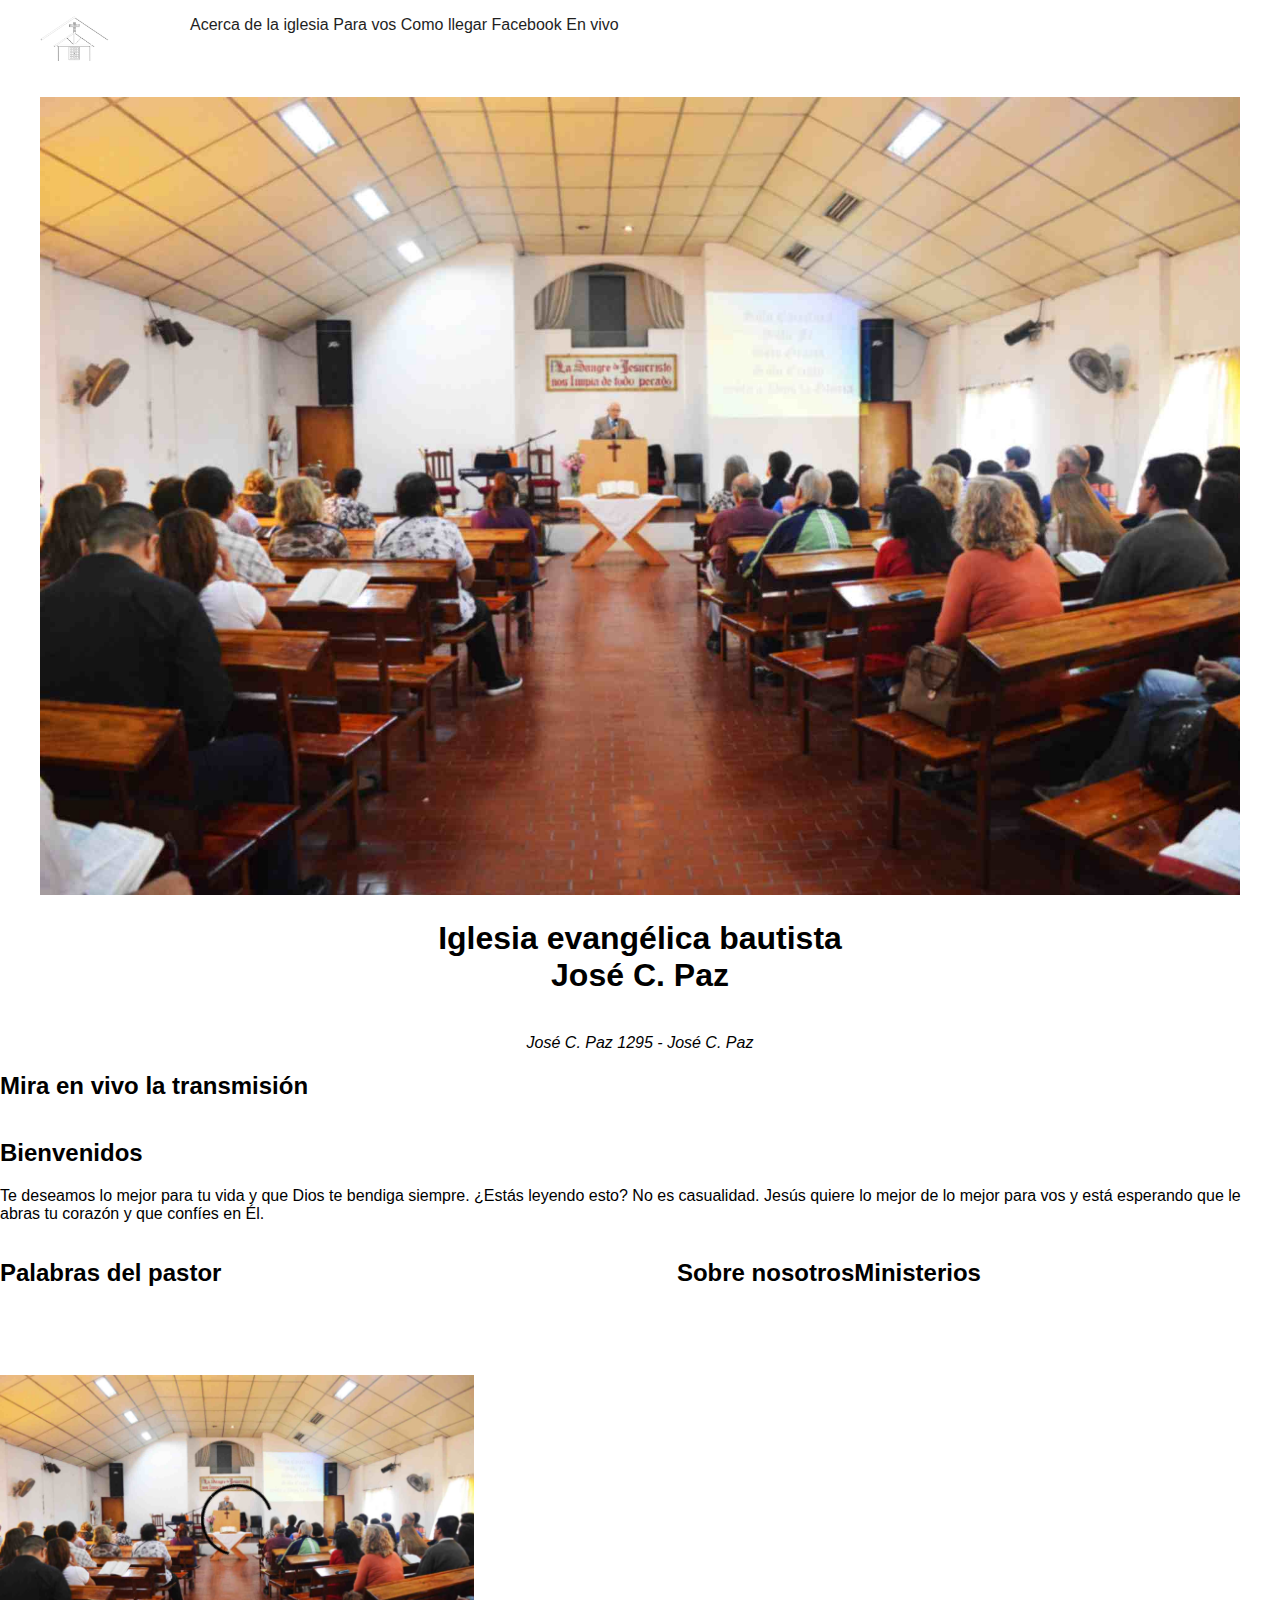
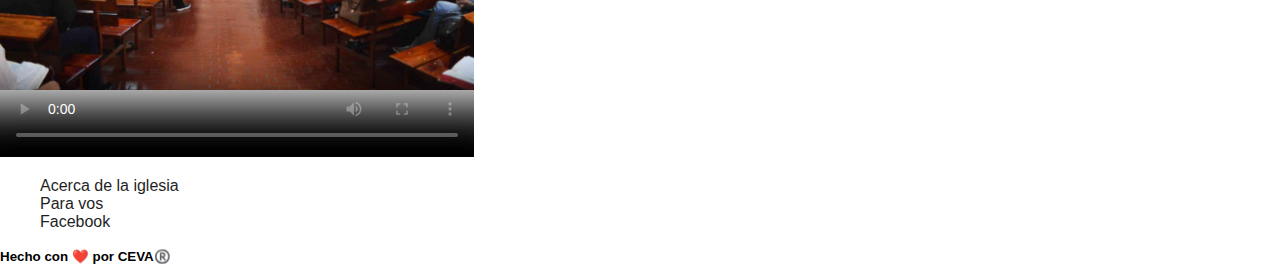
==== index.html @ 3fdde1b0 "IEBJCP Web Site" ====
<!DOCTYPE html>
<html lang="es">
  <head>
    <meta charset="UTF-8" />
    <meta name="viewport" content="width=device-width, initial-scale=1.0" />
    <title>Iglesia Evangélica Bautista de Jose C. Paz</title>
    <meta
      name="description"
      content="Te deseamos lo mejor para tu vida y que Dios te bendiga siempre
                No es casualidad que estes leyendo esto. Jesus es lo mejor para tu vida
                y está esperando que le abras tu corazón y que confíes en Él"
    />
    <link
      href="https://fonts.googleapis.com/css2?family=Raleway:wght@400;900&display=swap"
      rel="stylesheet"
    />
    <link rel="stylesheet" href="./assets/styles.css" />
  </head>
  <body>
    <header class="header">
      <figure>
        <img
          class="header__logo"
          src="./assets/images/logo.png"
          alt="logotipo de la iglesia evangelica bautista en José C. Paz"
        />
      </figure>
      <nav>
        <ul>
          <a href="./index.html#informacion"> Acerca de la iglesia</a>
          <a href="./sermones.html"> Para vos </a>
          <a href="./comollegar.html"> Como llegar </a>
          <a
            href="https://www.facebook.com/profile.php?id=100066846711551"
            target="_blank"
            rel="nofollow"
          >
            Facebook
          </a>
          <a href="">En vivo</a>
        </ul>
      </nav>
    </header>
    <section class="hero">
      <figure>
        <img src="./assets/images/header.jpg" alt="vista interior del templo" />
      </figure>
      <h1>
        Iglesia evangélica bautista <br />
        José C. Paz
      </h1>
      <br />
      <address>José C. Paz 1295 - José C. Paz</address>
    </section>
    <section class="live">
      <h2 class="lieve__text on off">Mira en vivo la transmisión</h2>
    </section>
    <main>
      <section class="main">
        <h2 class="main__text main__text--primary">Bienvenidos</h2>
        <p class="main__text main__text--secondary">
          Te deseamos lo mejor para tu vida y que Dios te bendiga siempre.
          ¿Estás leyendo esto? No es casualidad. Jesús quiere lo mejor de lo
          mejor para vos y está esperando que le abras tu corazón y que confíes
          en Él.
        </p>
      </section>
      <section class="info">
        <article>
          <h2 class="info__title info__title--primary">Palabras del pastor</h2>
          <video
            src="./assets/media/presentacion.mp4"
            controls
            preload="auto"
            poster="./assets/images/header.jpg"
          ></video>
        </article>
        <article>
          <h2 class="info__title info__title--primary">Sobre nosotros</h2>
        </article>
        <article>
          <h2 class="info__title info__title--primary">Ministerios</h2>
        </article>
      </section>
    </main>
    <footer class="footer">
      <nav class="footer__navbar">
        <ul>
          <a href="./index.html#informacion">
            <li class="footer__item">Acerca de la iglesia</li></a
          >
          <a href="./sermones.html">
            <li class="footer__item">Para vos</li>
          </a>
          <a
            href="https://www.facebook.com/profile.php?id=100066846711551"
            target="_blank"
            rel="nofollow"
          >
            <li class="footer__item">Facebook</li>
          </a>
        </ul>
      </nav>
      <span id="footText"></span>
    </footer>
    <script src="./js/index.js" type="module"></script>
  </body>
</html>
---- assets/styles.css ----
/* ********** Fluid Reset ********** */
:root {
  --fluid-min-width: 320;
  --fluid-max-width: 1500;
  --fluid-min-size: 17;
  --fluid-max-size: 20;
  --fluid-min-ratio: 1.2;
  --fluid-max-ratio: 1.33;

  --fluid-screen: 100vw;
  --fluid-bp: calc(
    (var(--fluid-screen) - ((var(--fluid-min-width) / 16) * 1rem)) /
      ((var(--fluid-max-width) / 16) - (var(--fluid-min-width) / 16))
  );
}

@media screen and (min-width: 1500px) {
  :root {
    --fluid-screen: calc(var(--fluid-max-width) * 1px);
  }
}

:root {
  --fluid-min-scale-0: var(--fluid-min-ratio);
  --fluid-min-scale-1: var(--fluid-min-scale-0) * var(--fluid-min-ratio);
  --fluid-min-scale-2: var(--fluid-min-scale-1) * var(--fluid-min-ratio);
  --fluid-min-scale-3: var(--fluid-min-scale-2) * var(--fluid-min-ratio);
  --fluid-min-scale-4: var(--fluid-min-scale-3) * var(--fluid-min-ratio);
  --fluid-min-scale-5: var(--fluid-min-scale-4) * var(--fluid-min-ratio);

  --fluid-max-scale-0: var(--fluid-max-ratio);
  --fluid-max-scale-1: var(--fluid-max-scale-0) * var(--fluid-max-ratio);
  --fluid-max-scale-2: var(--fluid-max-scale-1) * var(--fluid-max-ratio);
  --fluid-max-scale-3: var(--fluid-max-scale-2) * var(--fluid-max-ratio);
  --fluid-max-scale-4: var(--fluid-max-scale-3) * var(--fluid-max-ratio);
  --fluid-max-scale-5: var(--fluid-max-scale-4) * var(--fluid-max-ratio);

  --fluid-min-size-0: (var(--fluid-min-size)) / 16;
  --fluid-min-size-1: (var(--fluid-min-size) * var(--fluid-min-scale-0)) / 16;
  --fluid-min-size-2: (var(--fluid-min-size) * var(--fluid-min-scale-1)) / 16;
  --fluid-min-size-3: (var(--fluid-min-size) * var(--fluid-min-scale-2)) / 16;
  --fluid-min-size-4: (var(--fluid-min-size) * var(--fluid-min-scale-3)) / 16;
  --fluid-min-size-5: (var(--fluid-min-size) * var(--fluid-min-scale-4)) / 16;

  --fluid-max-size-0: (var(--fluid-max-size)) / 16;
  --fluid-max-size-1: (var(--fluid-max-size) * var(--fluid-max-scale-0)) / 16;
  --fluid-max-size-2: (var(--fluid-max-size) * var(--fluid-max-scale-1)) / 16;
  --fluid-max-size-3: (var(--fluid-max-size) * var(--fluid-max-scale-2)) / 16;
  --fluid-max-size-4: (var(--fluid-max-size) * var(--fluid-max-scale-3)) / 16;
  --fluid-max-size-5: (var(--fluid-max-size) * var(--fluid-max-scale-4)) / 16;

  --fluid-0: calc(
    (
      (var(--fluid-min-size-0) * 1rem) +
        (var(--fluid-max-size-0) - var(--fluid-min-size-0)) * var(--fluid-bp)
    )
  );
  --fluid-1: calc(
    (
      (var(--fluid-min-size-1) * 1rem) +
        (var(--fluid-max-size-1) - var(--fluid-min-size-1)) * var(--fluid-bp)
    )
  );
  --fluid-2: calc(
    (
      (var(--fluid-min-size-2) * 1rem) +
        (var(--fluid-max-size-2) - var(--fluid-min-size-2)) * var(--fluid-bp)
    )
  );
  --fluid-3: calc(
    (
      (var(--fluid-min-size-3) * 1rem) +
        (var(--fluid-max-size-3) - var(--fluid-min-size-3)) * var(--fluid-bp)
    )
  );
  --fluid-4: calc(
    (
      (var(--fluid-min-size-4) * 1rem) +
        (var(--fluid-max-size-4) - var(--fluid-min-size-4)) * var(--fluid-bp)
    )
  );
  --fluid-5: calc(
    (
      (var(--fluid-min-size-5) * 1rem) +
        (var(--fluid-max-size-5) - var(--fluid-min-size-5)) * var(--fluid-bp)
    )
  );
}

/* ********** Custom properties: CSS Variables  ********** */
:root {
  --dark: #1f1f1f;
  --always-dark: #1f1f1f;
  --white: #ffffff;
  --gray10: #f4f4f4;
  --gray90: #262626;
  --gray100: #161616;

  --adicionalDark: #273b47;
  --adicionalGray: #7e96a5;
  --adicionalWhite: #f3f8fb;

  --primario: #98ca3f;
  --secundario: #0791e6;
  --text-color: #333;
  --always-text-color: #333;

  --font: "Raleway";
  --container-lg: 1200px;
  --container-md: 992px;
  --container-sm: 780px;
}

:root.dark-mode {
  --dark: #fff;
  --white: #1f1f1f;
  --gray-light: #2f2f2f;
  --text-color: #eee;
}

/* ********** Reset  ********** */
html {
  box-sizing: border-box;
  scroll-behavior: smooth;
}
*,
*:before,
*:after {
  box-sizing: inherit;
}
body {
  margin: 0;
  width: 100%;
  min-height: 100vh;
  display: flex;
  flex-direction: column;
  font-family: sans-serif;
  text-rendering: optimizeSpeed;
  text-rendering: optimizeSpeed;
  overflow-x: hidden;
  scroll-behavior: smooth;
  -moz-osx-font-smoothing: grayscale;
  -webkit-font-smoothing: antialiased;
  -webkit-text-size-adjust: 100%;
}
a {
  color: var(--dark);
  text-decoration: none;
  transition: all 0.3s ease-out;
}

a:hover {
  color: var(--primario);
  box-shadow: inset 0 -2px 0 var(--primario);
  opacity: 0.8;
}
li {
  list-style: none;
}

blockquote {
  padding: 0.5rem 1.5rem;
  border-left: 1px solid var(--dark);
  opacity: 0.75;
}

img {
  max-width: 100%;
  height: auto;
}

iframe,
video {
  width: 100%;
  height: calc((100vw - 4rem) * (9 / 16));
  max-height: calc(800px * 9 / 16);
}

/* ********** Components: header, card, etc  ********** */
/* Header */
.header {
  display: flex;
}

.header__logo {
  width: 70px;
  height: 45px;
}

.hero h1 {
  text-align: center;
}

.hero address {
  text-align: center;
}

/* Seccion Info */
.info {
  display: flex;
}

.info article {
  align-items: center;
}

.info video {
  width: 70%;
  height: calc((100vw - 2rem) * (9 / 16));
  max-height: calc(800px * 9 / 16);
}

/* ********** Utilities> una regla que modifica un atributo/propiedad de css  ********** */

/* ********** Site Styles  ********** */
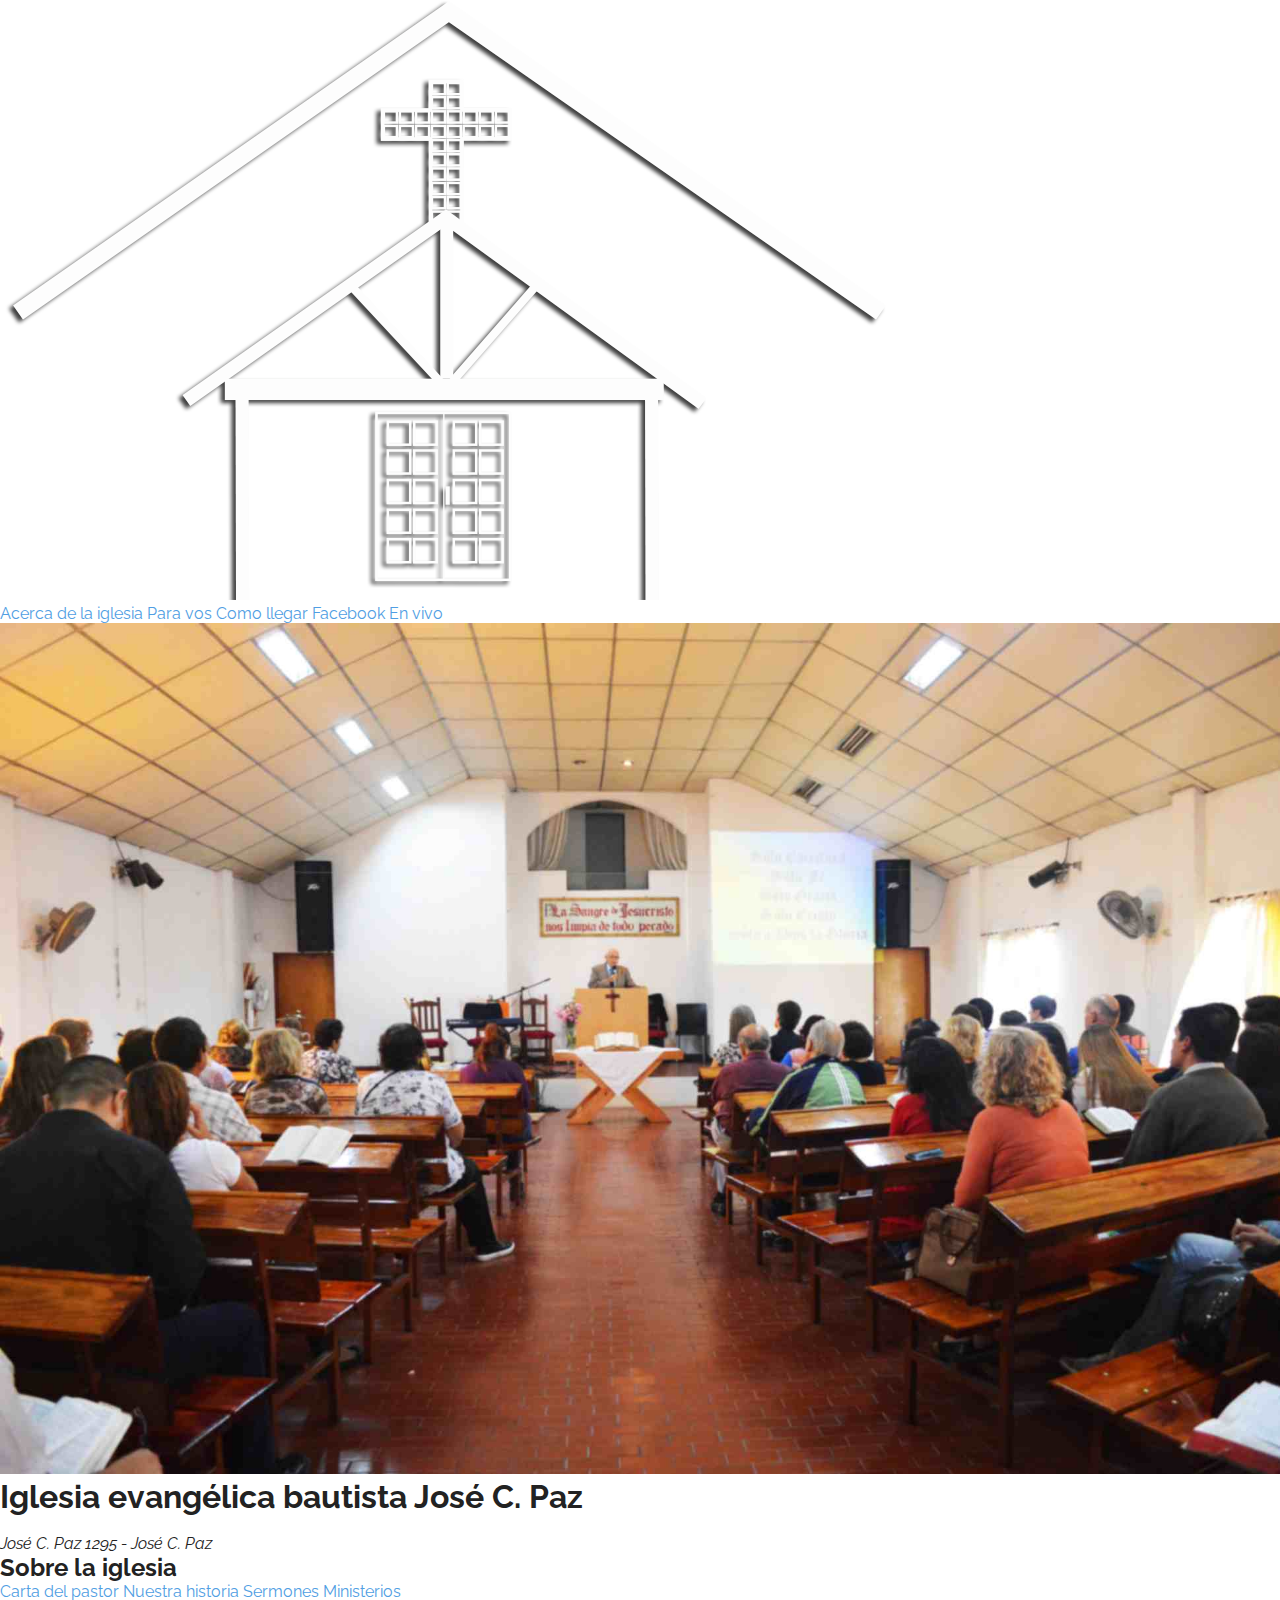
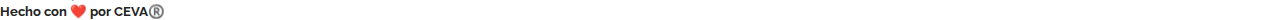
==== commit 320be499: "IEBJCP Web Page" ====
--- a/index.html
+++ b/index.html
@@ -18,16 +18,13 @@
   </head>
   <body>
     <header class="header">
-      <figure>
+      <section class="container">
         <img
-          class="header__logo"
           src="./assets/images/logo.png"
           alt="logotipo de la iglesia evangelica bautista en José C. Paz"
         />
-      </figure>
-      <nav>
-        <ul>
-          <a href="./index.html#informacion"> Acerca de la iglesia</a>
+        <nav>
+          <a href="./index.html#nosotros"> Acerca de la iglesia</a>
           <a href="./sermones.html"> Para vos </a>
           <a href="./comollegar.html"> Como llegar </a>
           <a
@@ -38,69 +35,27 @@
             Facebook
           </a>
           <a href="">En vivo</a>
-        </ul>
-      </nav>
+        </nav>
+      </section>
     </header>
     <section class="hero">
-      <figure>
-        <img src="./assets/images/header.jpg" alt="vista interior del templo" />
-      </figure>
-      <h1>
-        Iglesia evangélica bautista <br />
-        José C. Paz
-      </h1>
+      <img src="./assets/images/header.jpg" alt="vista interior del templo" />
+      <h1>Iglesia evangélica bautista José C. Paz</h1>
       <br />
       <address>José C. Paz 1295 - José C. Paz</address>
     </section>
-    <section class="live">
-      <h2 class="lieve__text on off">Mira en vivo la transmisión</h2>
-    </section>
     <main>
-      <section class="main">
-        <h2 class="main__text main__text--primary">Bienvenidos</h2>
-        <p class="main__text main__text--secondary">
-          Te deseamos lo mejor para tu vida y que Dios te bendiga siempre.
-          ¿Estás leyendo esto? No es casualidad. Jesús quiere lo mejor de lo
-          mejor para vos y está esperando que le abras tu corazón y que confíes
-          en Él.
-        </p>
-      </section>
-      <section class="info">
-        <article>
-          <h2 class="info__title info__title--primary">Palabras del pastor</h2>
-          <video
-            src="./assets/media/presentacion.mp4"
-            controls
-            preload="auto"
-            poster="./assets/images/header.jpg"
-          ></video>
-        </article>
-        <article>
-          <h2 class="info__title info__title--primary">Sobre nosotros</h2>
-        </article>
-        <article>
-          <h2 class="info__title info__title--primary">Ministerios</h2>
-        </article>
+      <section id="nosotros" class="us">
+        <h2>Sobre la iglesia</h2>
+        <div class="container">
+          <a href="">Carta del pastor</a>
+          <a href="">Nuestra historia</a>
+          <a href="">Sermones</a>
+          <a href="">Ministerios</a>
+        </div>
       </section>
     </main>
     <footer class="footer">
-      <nav class="footer__navbar">
-        <ul>
-          <a href="./index.html#informacion">
-            <li class="footer__item">Acerca de la iglesia</li></a
-          >
-          <a href="./sermones.html">
-            <li class="footer__item">Para vos</li>
-          </a>
-          <a
-            href="https://www.facebook.com/profile.php?id=100066846711551"
-            target="_blank"
-            rel="nofollow"
-          >
-            <li class="footer__item">Facebook</li>
-          </a>
-        </ul>
-      </nav>
       <span id="footText"></span>
     </footer>
     <script src="./js/index.js" type="module"></script>
--- a/assets/styles.css
+++ b/assets/styles.css
@@ -89,23 +89,31 @@
 
 /* ********** Custom properties: CSS Variables  ********** */
 :root {
-  --dark: #1f1f1f;
-  --always-dark: #1f1f1f;
-  --white: #ffffff;
-  --gray10: #f4f4f4;
-  --gray90: #262626;
-  --gray100: #161616;
-
-  --adicionalDark: #273b47;
-  --adicionalGray: #7e96a5;
-  --adicionalWhite: #f3f8fb;
-
-  --primario: #98ca3f;
-  --secundario: #0791e6;
-  --text-color: #333;
-  --always-text-color: #333;
-
-  --font: "Raleway";
+  /*--first-color: #d90062;*/
+  --first-color: #0085ff;
+  /*--first-alpha-color: rgba(217, 0, 98, 0.75);*/
+  --first-alpha-color: rgba(0, 133, 255, 0.75);
+  --second-color: #14192d;
+  --second-alpha-color: rgba(20, 25, 45, 0.75);
+  --third-color: #501464;
+  --third-alpha-color: rgba(80, 20, 100, 0.75);
+
+  --white-color: #fff;
+  --gray-light-color: #f3f3f3;
+  --gray-color: #ccc;
+  --gray-dark-color: #666;
+  --black-color: #000;
+
+  --link-color: #509ee3;
+  --title-color: #333;
+  --text-color: #222;
+
+  --white-alpha-color: rgba(255, 255, 255, 0.5);
+  --black-alpha-color: rgba(0, 0, 0, 0.5);
+
+  --font: "Raleway", sans-serif;
+  --max-width: 1200px; /*maxima anchura del sitio web*/
+  --header-height: 4rem; /* alto de la cabecera de 64px*/
   --container-lg: 1200px;
   --container-md: 992px;
   --container-sm: 780px;
@@ -121,6 +129,8 @@
 /* ********** Reset  ********** */
 html {
   box-sizing: border-box;
+  font-family: var(--font);
+  font-size: 16px; /*1 rem*/
   scroll-behavior: smooth;
 }
 *,
@@ -132,9 +142,9 @@
   margin: 0;
   width: 100%;
   min-height: 100vh;
+  color: var(--text-color);
   display: flex;
   flex-direction: column;
-  font-family: sans-serif;
   text-rendering: optimizeSpeed;
   text-rendering: optimizeSpeed;
   overflow-x: hidden;
@@ -144,18 +154,19 @@
   -webkit-text-size-adjust: 100%;
 }
 a {
-  color: var(--dark);
+  color: var(--link-color);
   text-decoration: none;
   transition: all 0.3s ease-out;
 }
 
 a:hover {
-  color: var(--primario);
+  color: var(--gray-dark-color);
   box-shadow: inset 0 -2px 0 var(--primario);
   opacity: 0.8;
 }
-li {
-  list-style: none;
+
+address {
+  margin: 0;
 }
 
 blockquote {
@@ -164,9 +175,47 @@
   opacity: 0.75;
 }
 
+h1 {
+  margin: 0;
+  font-size: 2rem;
+}
+
+h2 {
+  margin: 0;
+  font-size: 1.5rem;
+}
+
+h3 {
+  margin: 0;
+  font-size: 1.25rem;
+}
+
+h4 {
+  margin: 0;
+  font-size: 1rem;
+}
+
+h5 {
+  margin: 0;
+  font-size: 0.85rem;
+}
+
+h6 {
+  margin: 0;
+  font-size: 0.7rem;
+}
+
 img {
   max-width: 100%;
   height: auto;
+}
+
+li {
+  list-style: none;
+}
+
+p {
+  line-height: 1.6; /*interlineado*/
 }
 
 iframe,
@@ -178,31 +227,6 @@
 
 /* ********** Components: header, card, etc  ********** */
 /* Header */
-.header {
-  display: flex;
-}
-
-.header__logo {
-  width: 70px;
-  height: 45px;
-}
-
-.hero h1 {
-  text-align: center;
-}
-
-.hero address {
-  text-align: center;
-}
-
-/* Seccion Info */
-.info {
-  display: flex;
-}
-
-.info article {
-  align-items: center;
-}
 
 .info video {
   width: 70%;
@@ -212,4 +236,8 @@
 
 /* ********** Utilities> una regla que modifica un atributo/propiedad de css  ********** */
 
+.box-shadow-1 {
+  box-shadow: 0.25rem 0.25rem 1rem rgba(0, 0, 0, 0.25);
+}
+
 /* ********** Site Styles  ********** */
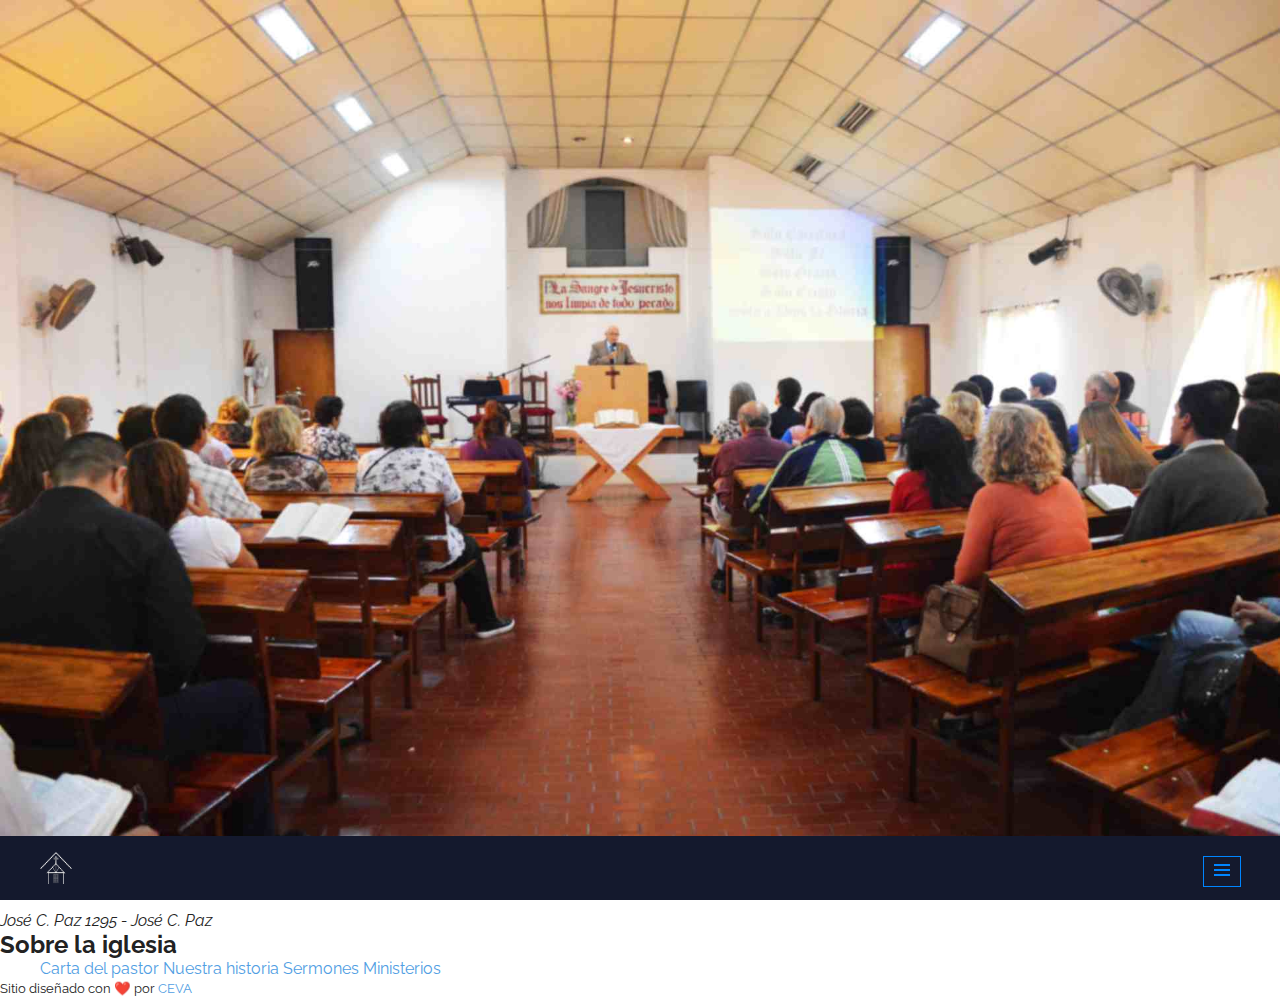
==== commit e36c3098: "IEBCJP - Sitio web" ====
--- a/index.html
+++ b/index.html
@@ -19,11 +19,36 @@
   <body>
     <header class="header">
       <section class="container">
-        <img
-          src="./assets/images/logo.png"
-          alt="logotipo de la iglesia evangelica bautista en José C. Paz"
-        />
-        <nav>
+        <div class="logo">
+          <a href="index.html">
+            <img
+              src="./assets/images/logo.png"
+              alt="logotipo de la iglesia evangelica bautista en José C. Paz"
+            />
+          </a>
+        </div>
+        <button class="menu-btn">
+          <svg
+            xmlns="http://www.w3.org/2000/svg"
+            width="24"
+            height="24"
+            viewBox="0 0 24 24"
+          >
+            <path d="M4 6H20V8H4zM4 11H20V13H4zM4 16H20V18H4z" />
+          </svg>
+          <svg
+            xmlns="http://www.w3.org/2000/svg"
+            width="24"
+            height="24"
+            viewBox="0 0 24 24"
+            class="none"
+          >
+            <path
+              d="M16.192 6.344L11.949 10.586 7.707 6.344 6.293 7.758 10.535 12 6.293 16.242 7.707 17.656 11.949 13.414 16.192 17.656 17.606 16.242 13.364 12 17.606 7.758z"
+            />
+          </svg>
+        </button>
+        <nav class="menu">
           <a href="./index.html#nosotros"> Acerca de la iglesia</a>
           <a href="./sermones.html"> Para vos </a>
           <a href="./comollegar.html"> Como llegar </a>
@@ -47,6 +72,7 @@
     <main>
       <section id="nosotros" class="us">
         <h2>Sobre la iglesia</h2>
+
         <div class="container">
           <a href="">Carta del pastor</a>
           <a href="">Nuestra historia</a>
@@ -56,8 +82,13 @@
       </section>
     </main>
     <footer class="footer">
-      <span id="footText"></span>
+      <small
+        >Sitio diseñado con ❤️ por
+        <a href="https://twitter.com/harpazos" target="_blank" rel="noopener"
+          >CEVA</a
+        ></small
+      >
     </footer>
-    <script src="./js/index.js" type="module"></script>
+    <script src="./js/script.js"></script>
   </body>
 </html>
--- a/assets/styles.css
+++ b/assets/styles.css
@@ -160,9 +160,8 @@
 }
 
 a:hover {
-  color: var(--gray-dark-color);
-  box-shadow: inset 0 -2px 0 var(--primario);
-  opacity: 0.8;
+  color: var(--white-color);
+  background-color: var(--first-color);
 }
 
 address {
@@ -234,10 +233,93 @@
   max-height: calc(800px * 9 / 16);
 }
 
+/* ********** Menu ********** */
+.menu-btn {
+  outline: thin solid var(--first-color);
+  border: 0;
+  cursor: pointer;
+  background-color: var(--second-color);
+}
+
+.menu-btn svg {
+  fill: var(--first-color);
+}
+
+.menu {
+  position: fixed;
+  left: 0;
+  bottom: var(--header-height); /*al tamano de la altura de la cabecera*/
+  width: 100%;
+  display: flex;
+  flex-direction: column; /*acomodamos en columna los elementos del menu*/
+  background-color: var(--second-color);
+  opacity: 0;
+  pointer-events: none; /*desactivamos la reaccion a interactividad (quitamos la manita)*/
+  transition: opacity 0.5s ease;
+}
+
+.menu.is-active {
+  opacity: 1;
+  pointer-events: auto;
+}
+
+/*estilos a los enlaces del menu*/
+.menu a {
+  padding: 1rem;
+  font-size: 1rem;
+  font-weight: bold;
+  text-align: center;
+  text-decoration: none;
+  color: var(--first-color);
+}
+
+.menu a:hover {
+  color: var(--white-color);
+  background-color: var(--first-color);
+}
+
 /* ********** Utilities> una regla que modifica un atributo/propiedad de css  ********** */
 
 .box-shadow-1 {
   box-shadow: 0.25rem 0.25rem 1rem rgba(0, 0, 0, 0.25);
 }
 
+.container {
+  margin-left: auto;
+  margin-right: auto;
+  max-width: var(--max-width);
+}
+
+.none {
+  display: none;
+}
+
 /* ********** Site Styles  ********** */
+.header {
+  position: fixed;
+  left: 0;
+  bottom: 0;
+  z-index: 999;
+  padding: 1rem;
+  width: 100%;
+  height: var(--header-height);
+  background-color: var(--second-color);
+}
+
+.header > .container {
+  display: flex;
+  justify-content: space-between;
+  align-items: center;
+}
+
+.logo a {
+  color: var(--first-color);
+  font-weight: bold;
+  font-size: 2rem;
+  text-decoration: none;
+}
+
+.logo img {
+  width: 2rem;
+  height: 2rem;
+}
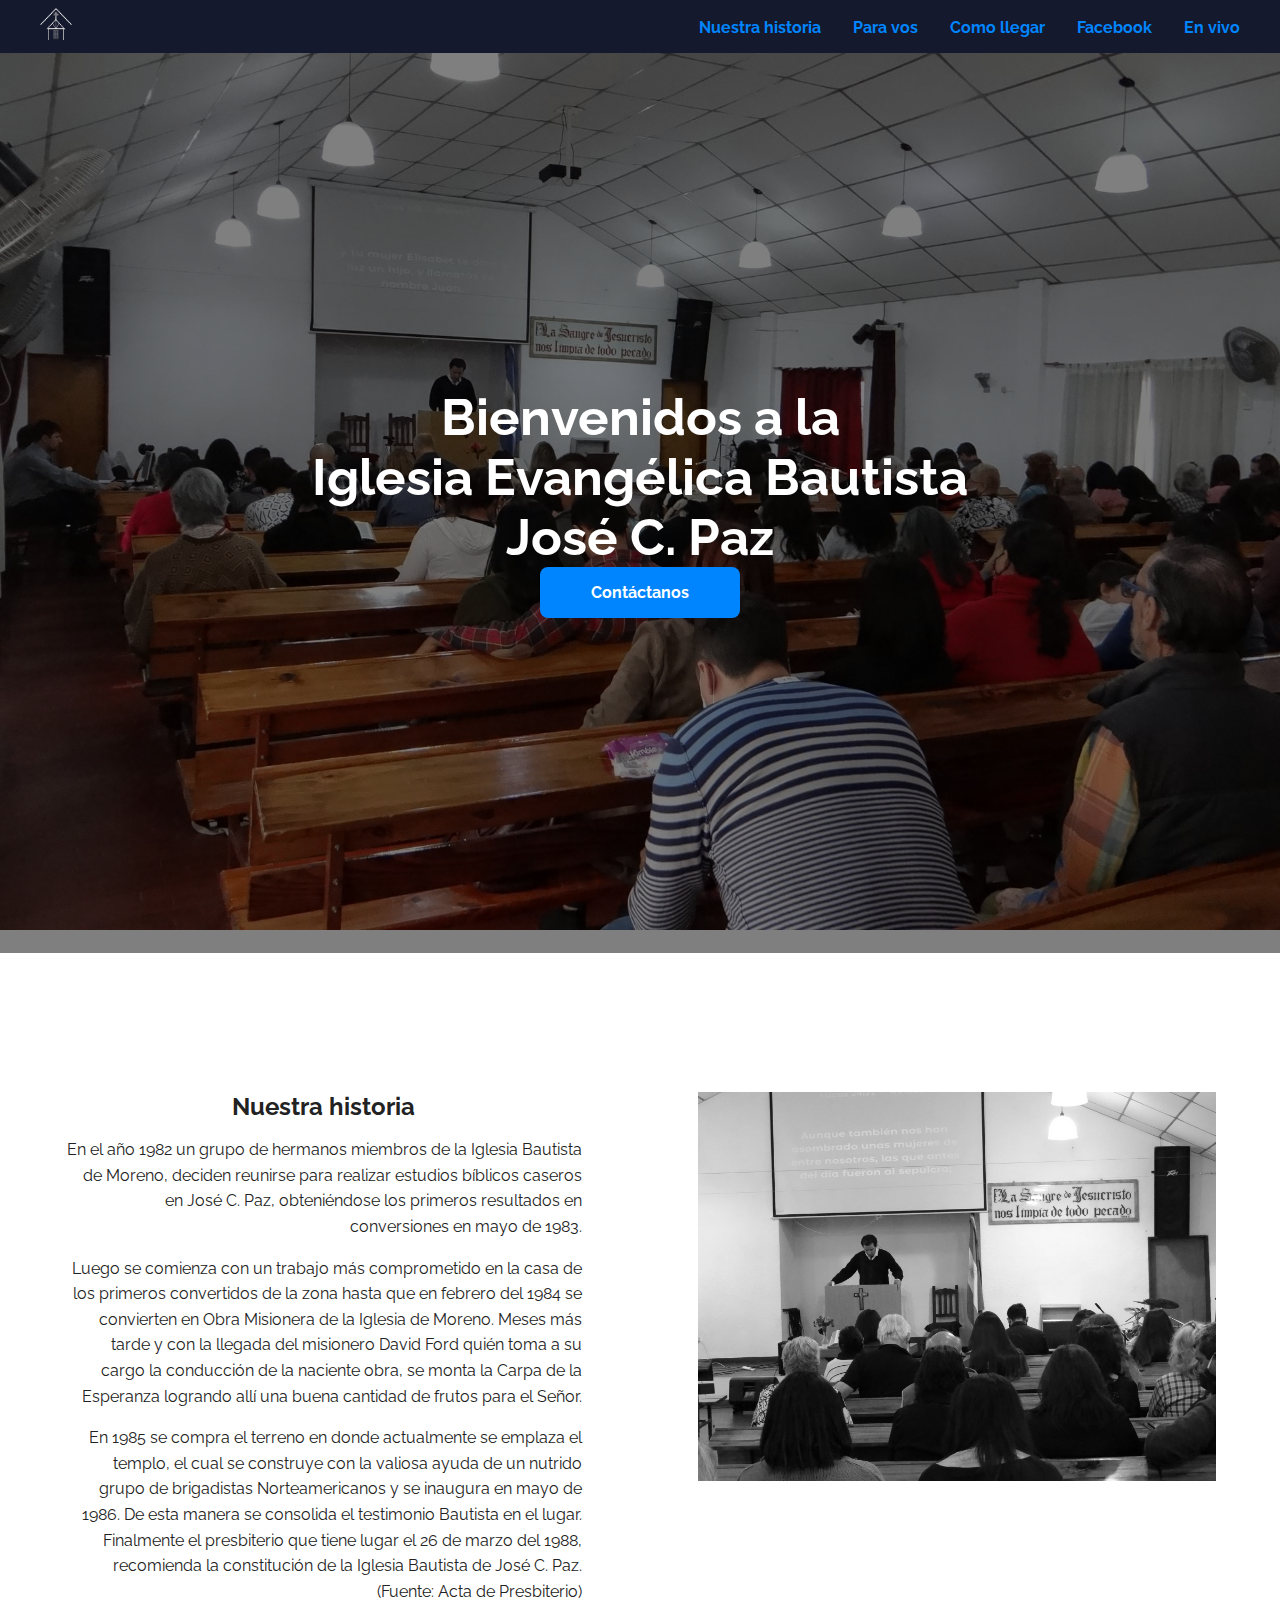
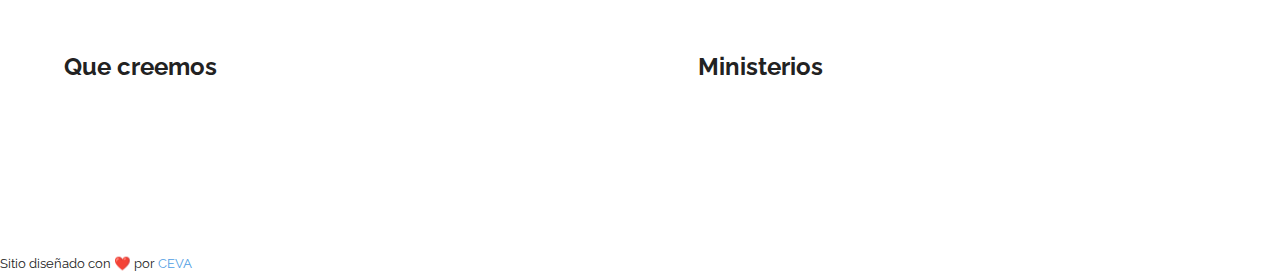
==== commit 927e9311: "IEBJCP Web site" ====
--- a/index.html
+++ b/index.html
@@ -49,7 +49,7 @@
           </svg>
         </button>
         <nav class="menu">
-          <a href="./index.html#nosotros"> Acerca de la iglesia</a>
+          <a href="./index.html#nosotros"> Nuestra historia</a>
           <a href="./sermones.html"> Para vos </a>
           <a href="./comollegar.html"> Como llegar </a>
           <a
@@ -63,22 +63,68 @@
         </nav>
       </section>
     </header>
-    <section class="hero">
-      <img src="./assets/images/header.jpg" alt="vista interior del templo" />
-      <h1>Iglesia evangélica bautista José C. Paz</h1>
-      <br />
-      <address>José C. Paz 1295 - José C. Paz</address>
+    <section class="home">
+      <article
+        class="hero-image"
+        style="--hero-image: url('images/header.jpg'); --hero-attachment: fixed"
+      >
+        <aside
+          class="hero-image-opacity"
+          style="--hero-opacity-color: var(--black-alpha-color)"
+        >
+          <div class="hero-image-content">
+            <h1
+              class="hero-image-title"
+              style="--hero-text-color: var(--white-color)"
+            >
+              Bienvenidos a la <br />
+              Iglesia Evangélica Bautista <br />
+              José C. Paz <br />
+            </h1>
+            <a href="./contacto.html" class="btn">Contáctanos</a>
+          </div>
+        </aside>
+      </article>
     </section>
     <main>
-      <section id="nosotros" class="us">
-        <h2>Sobre la iglesia</h2>
-
-        <div class="container">
-          <a href="">Carta del pastor</a>
-          <a href="">Nuestra historia</a>
-          <a href="">Sermones</a>
-          <a href="">Ministerios</a>
-        </div>
+      <section id="nosotros" class="about section container full-lg-screen">
+        <article class="text-lg-right">
+          <aside class="text-center text-lg-large">
+            <h2>Nuestra historia</h2>
+          </aside>
+          <p>
+            En el año 1982 un grupo de hermanos miembros de la Iglesia Bautista
+            de Moreno, deciden reunirse para realizar estudios bíblicos caseros
+            en José C. Paz, obteniéndose los primeros resultados en conversiones
+            en mayo de 1983.
+          </p>
+          <p>
+            Luego se comienza con un trabajo más comprometido en la casa de los
+            primeros convertidos de la zona hasta que en febrero del 1984 se
+            convierten en Obra Misionera de la Iglesia de Moreno. Meses más
+            tarde y con la llegada del misionero David Ford quién toma a su
+            cargo la conducción de la naciente obra, se monta la Carpa de la
+            Esperanza logrando allí una buena cantidad de frutos para el Señor.
+          </p>
+          <p>
+            En 1985 se compra el terreno en donde actualmente se emplaza el
+            templo, el cual se construye con la valiosa ayuda de un nutrido
+            grupo de brigadistas Norteamericanos y se inaugura en mayo de 1986.
+            De esta manera se consolida el testimonio Bautista en el lugar.
+            Finalmente el presbiterio que tiene lugar el 26 de marzo del 1988,
+            recomienda la constitución de la Iglesia Bautista de José C. Paz.
+            (Fuente: Acta de Presbiterio)
+          </p>
+        </article>
+        <article>
+          <img
+            src="./assets/images/nosotros.jpg"
+            alt="foto de un culto dominical"
+            class="gray-scale"
+          />
+        </article>
+        <article><h2>Que creemos</h2></article>
+        <article><h2>Ministerios</h2></article>
       </section>
     </main>
     <footer class="footer">
--- a/assets/styles.css
+++ b/assets/styles.css
@@ -234,6 +234,32 @@
 }
 
 /* ********** Menu ********** */
+
+.hero-image {
+  background-image: var(
+    --hero-image
+  ); /*variable hero-image definida en el atributo style del elemento article*/
+  background-repeat: no-repeat;
+  background-size: cover;
+  background-position: center;
+  background-attachment: var(--hero-attachment);
+}
+
+.hero-image-opacity {
+  width: 100%;
+  min-height: 100vh;
+  display: flex;
+  justify-content: center;
+  align-items: center;
+  text-align: center;
+  background-color: var(--hero-opacity-color);
+}
+
+.hero-image-title {
+  font-size: 4vw;
+  color: var(--hero-text-color);
+}
+
 .menu-btn {
   outline: thin solid var(--first-color);
   border: 0;
@@ -278,10 +304,49 @@
   background-color: var(--first-color);
 }
 
+/* Media query para el componente menu: Cuando el dispositivo sea una pantalla y cuando la minima anchura sea 1024px*/
+@media screen and (min-width: 1024px) {
+  .menu-btn {
+    display: none;
+  }
+
+  .menu {
+    position: static;
+    width: auto;
+    flex-direction: row;
+    opacity: 1;
+    pointer-events: auto;
+  }
+
+  .menu a {
+    padding: 0 1rem;
+  }
+
+  .menu a:last-child {
+    padding-right: 0;
+  }
+
+  .menu a:hover {
+    background-color: transparent;
+  }
+}
+
 /* ********** Utilities> una regla que modifica un atributo/propiedad de css  ********** */
 
 .box-shadow-1 {
   box-shadow: 0.25rem 0.25rem 1rem rgba(0, 0, 0, 0.25);
+}
+
+.btn {
+  border-radius: 0.5rem;
+  padding: 1rem;
+  display: inline-block;
+  width: 200px;
+  font-weight: bold;
+  text-align: center;
+  text-decoration: none;
+  color: var(--white-color);
+  background-color: var(--first-color);
 }
 
 .container {
@@ -290,11 +355,58 @@
   max-width: var(--max-width);
 }
 
+.gray-scale {
+  filter: grayscale(1);
+}
+
 .none {
   display: none;
 }
 
+.section {
+  padding: 3rem 1.5rem;
+}
+
+.text-first-color {
+  color: var(--first-color);
+}
+
+.text-center {
+  text-align: center;
+}
+
+.text-left {
+  text-align: left;
+}
+
+.text-right {
+  text-align: right;
+}
+
+@media screen and (min-width: 1024px) {
+  .full-lg-screen {
+    width: 100%;
+    min-height: 100vh;
+  }
+
+  .text-lg-center {
+    text-align: center;
+  }
+
+  .text-lg-left {
+    text-align: left;
+  }
+
+  .text-lg-right {
+    text-align: right;
+  }
+}
+
 /* ********** Site Styles  ********** */
+.about > article {
+  margin-bottom: 2rem;
+}
+
 .header {
   position: fixed;
   left: 0;
@@ -323,3 +435,23 @@
   width: 2rem;
   height: 2rem;
 }
+
+/* Media query: Cuando el dispositivo sea pantalla y con una minima anchura de 768px*/
+@media screen and (min-width: 768px) {
+}
+
+@media screen and (min-width: 1024px) {
+  .about {
+    display: grid;
+    grid-template-columns: repeat(2, 45%);
+    justify-content: space-between;
+    align-content: center;
+  }
+
+  .header {
+    position: sticky;
+    top: 0;
+    padding: 0.5rem;
+    height: calc(var(--header-height) - 0.7rem);
+  }
+}
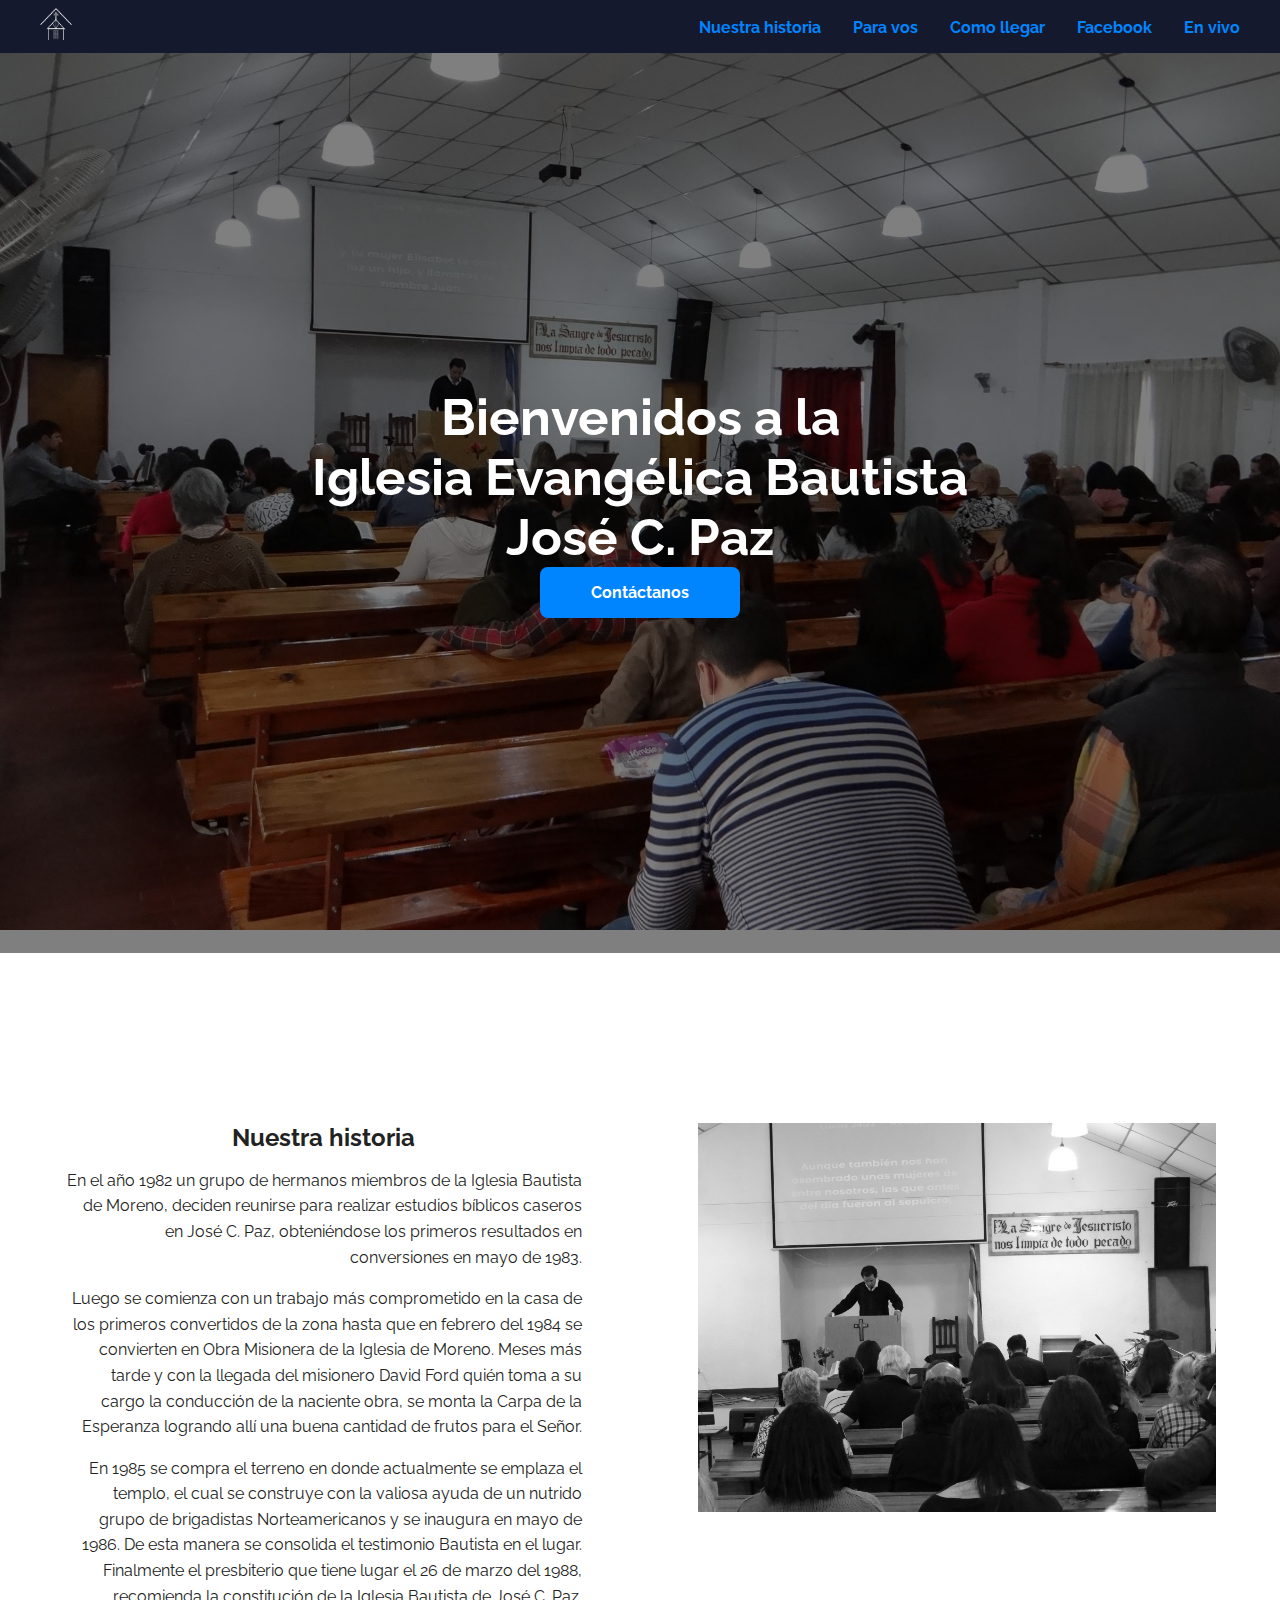
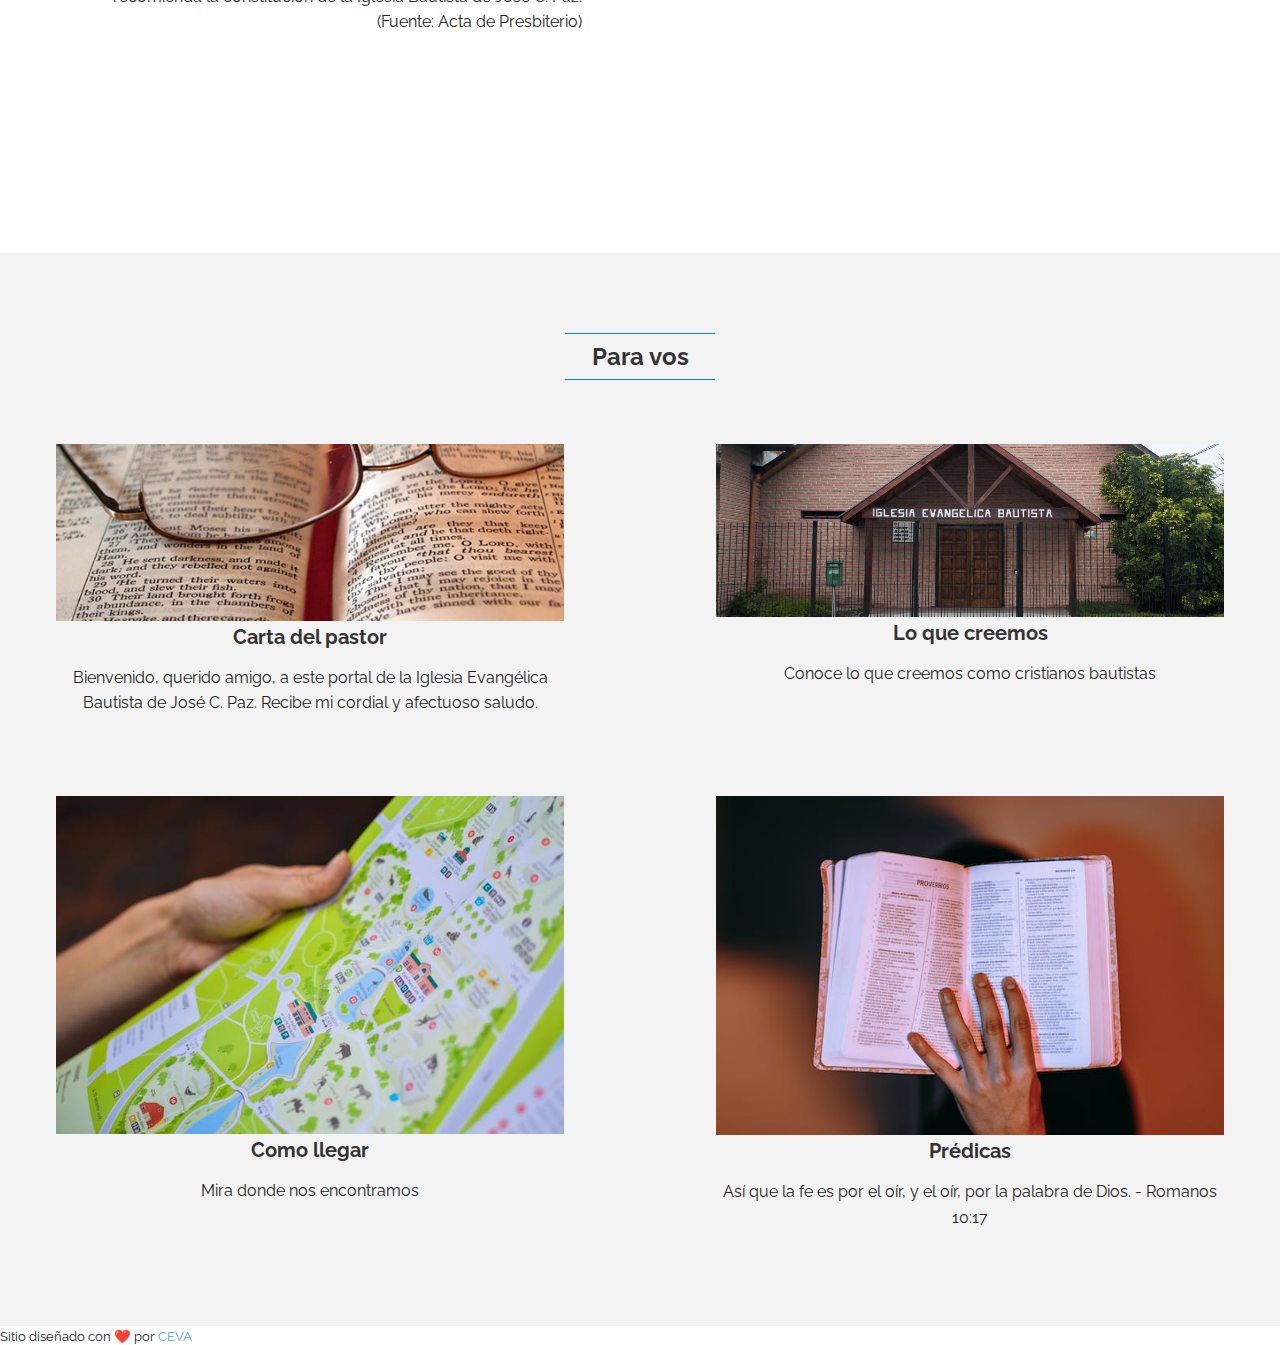
==== commit 62f63637: "IEBJCP Web site" ====
--- a/index.html
+++ b/index.html
@@ -50,7 +50,7 @@
         </button>
         <nav class="menu">
           <a href="./index.html#nosotros"> Nuestra historia</a>
-          <a href="./sermones.html"> Para vos </a>
+          <a href="./index.html#para-vos"> Para vos </a>
           <a href="./comollegar.html"> Como llegar </a>
           <a
             href="https://www.facebook.com/profile.php?id=100066846711551"
@@ -123,8 +123,57 @@
             class="gray-scale"
           />
         </article>
-        <article><h2>Que creemos</h2></article>
-        <article><h2>Ministerios</h2></article>
+      </section>
+      <section id="para-vos" class="services section bg-gray-light">
+        <div class="container">
+          <h2 class="section-title">Para vos</h2>
+          <article class="service-card">
+            <a href="./saludo.html">
+              <img
+                src="./assets/images/carta-pastor.jpg"
+                alt="Carta de Francisco Gregori, pastor de la congregación"
+              />
+            </a>
+            <h3>Carta del pastor</h3>
+            <p>
+              Bienvenido, querido amigo, a este portal de la Iglesia Evangélica
+              Bautista de José C. Paz. Recibe mi cordial y afectuoso saludo.
+            </p>
+          </article>
+          <article class="service-card">
+            <a href="./quecreemos.html">
+              <img
+                src="./assets/images/que-creemos.jpg"
+                alt="texto doctrinal que creemos"
+              />
+            </a>
+            <h3>Lo que creemos</h3>
+            <p>Conoce lo que creemos como cristianos bautistas</p>
+          </article>
+          <article class="service-card">
+            <a href="./comollegar.html">
+              <img
+                src="./assets/images/como-llegar.jpg"
+                alt="mapa de ubicacion de la congregacion"
+              />
+            </a>
+            <h3>Como llegar</h3>
+            <p>Mira donde nos encontramos</p>
+          </article>
+          <article class="service-card">
+            <a href="./predicas.html">
+              <img
+                src="./assets/images/sermones.jpg"
+                alt="mapa de ubicacion de la congregacion"
+              />
+            </a>
+            <h3>Prédicas</h3>
+            <p>
+              Así que la fe es por el oír, y el oír, por la palabra de Dios. -
+              Romanos 10:17
+            </p>
+          </article>
+        </div>
       </section>
     </main>
     <footer class="footer">
--- a/assets/styles.css
+++ b/assets/styles.css
@@ -333,6 +333,10 @@
 
 /* ********** Utilities> una regla que modifica un atributo/propiedad de css  ********** */
 
+.bg-gray-light {
+  background-color: var(--gray-light-color);
+}
+
 .box-shadow-1 {
   box-shadow: 0.25rem 0.25rem 1rem rgba(0, 0, 0, 0.25);
 }
@@ -365,6 +369,16 @@
 
 .section {
   padding: 3rem 1.5rem;
+}
+
+.section-title {
+  border-top: thin solid var(--first-color);
+  border-bottom: thin solid var(--first-color);
+  margin: 2rem auto;
+  padding: 0.5rem 1rem;
+  width: 150px;
+  text-align: center;
+  color: var(--title-color);
 }
 
 .text-first-color {
@@ -436,8 +450,33 @@
   height: 2rem;
 }
 
+.service-card {
+  margin: 1rem auto;
+  padding: 1rem;
+  text-align: center;
+}
+
+.service-card h3 {
+  color: var(--title-color);
+}
+
+.service-card a {
+  margin-bottom: 1.25rem;
+  fill: var(--first-color);
+}
+
 /* Media query: Cuando el dispositivo sea pantalla y con una minima anchura de 768px*/
 @media screen and (min-width: 768px) {
+  .services > .container {
+    display: grid;
+    grid-template-columns: repeat(2, 45%);
+    justify-content: space-between;
+    align-content: center;
+  }
+
+  .services .section-title {
+    grid-column: span 2;
+  }
 }
 
 @media screen and (min-width: 1024px) {
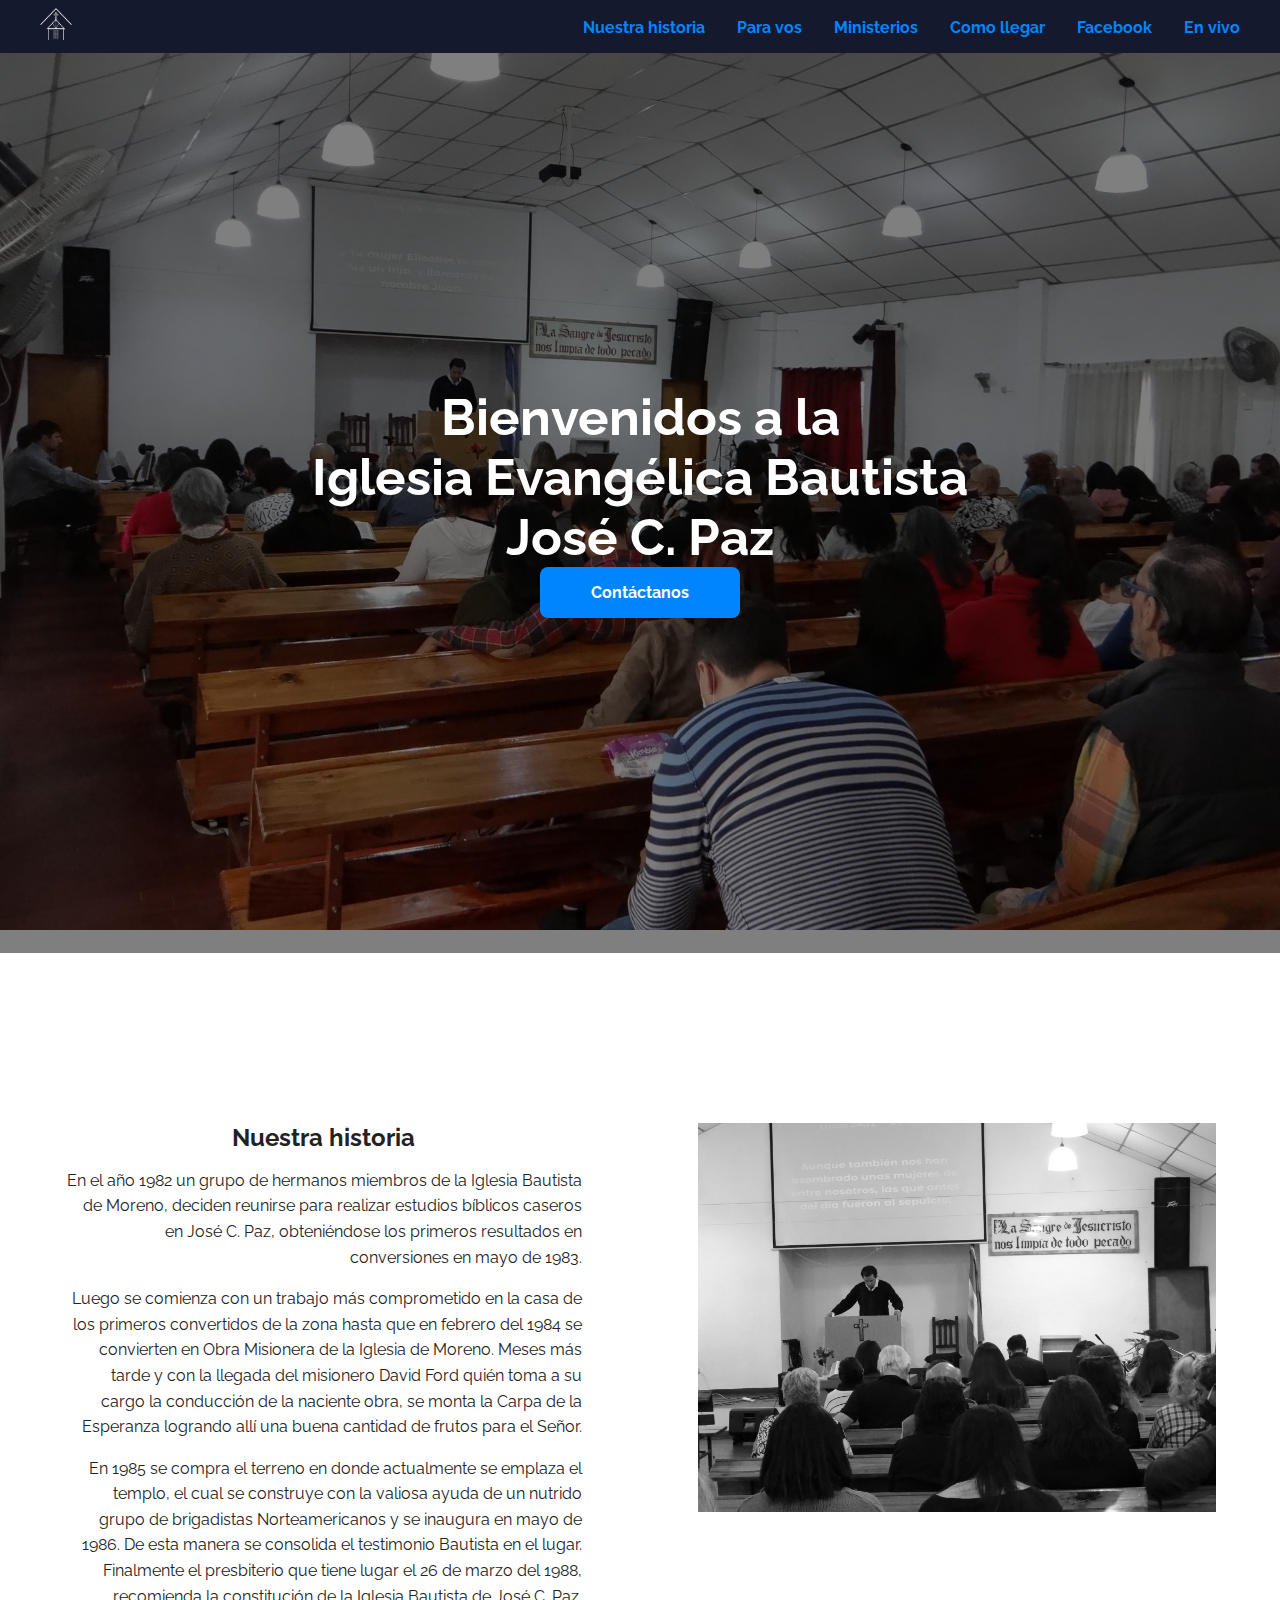
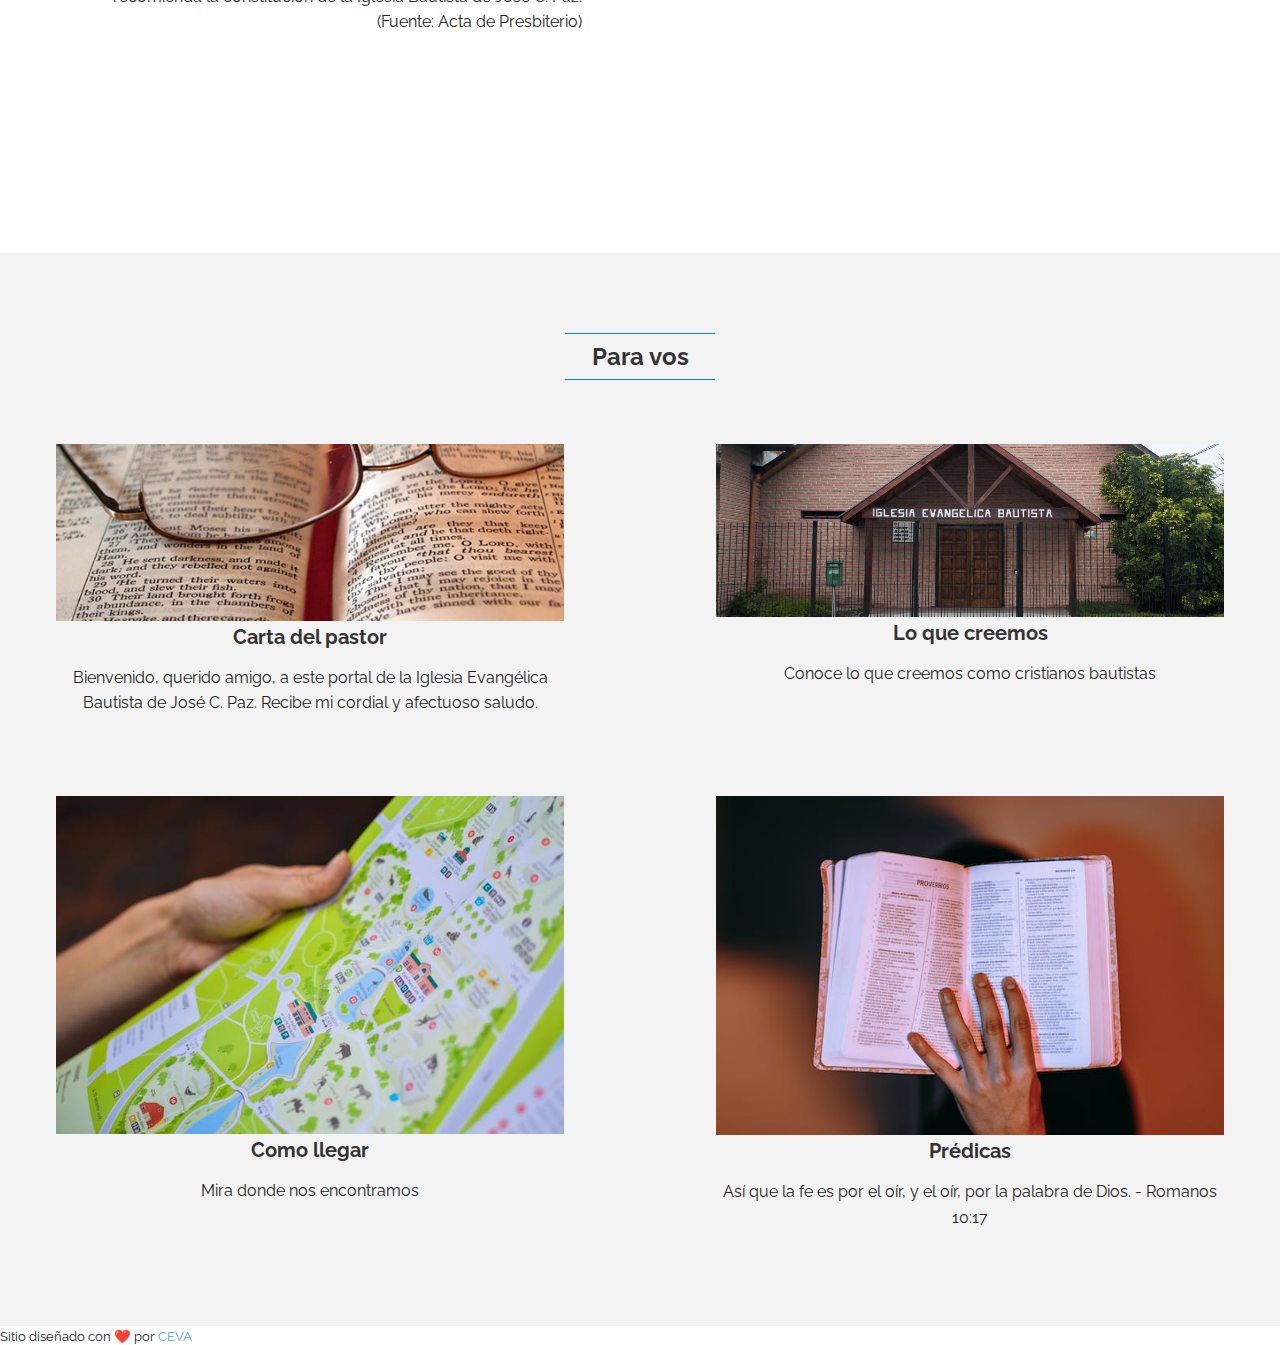
==== commit 73a53722: "IEBJCP Web site" ====
--- a/index.html
+++ b/index.html
@@ -51,6 +51,7 @@
         <nav class="menu">
           <a href="./index.html#nosotros"> Nuestra historia</a>
           <a href="./index.html#para-vos"> Para vos </a>
+          <a href="./index.html#ministerios">Ministerios</a>
           <a href="./comollegar.html"> Como llegar </a>
           <a
             href="https://www.facebook.com/profile.php?id=100066846711551"
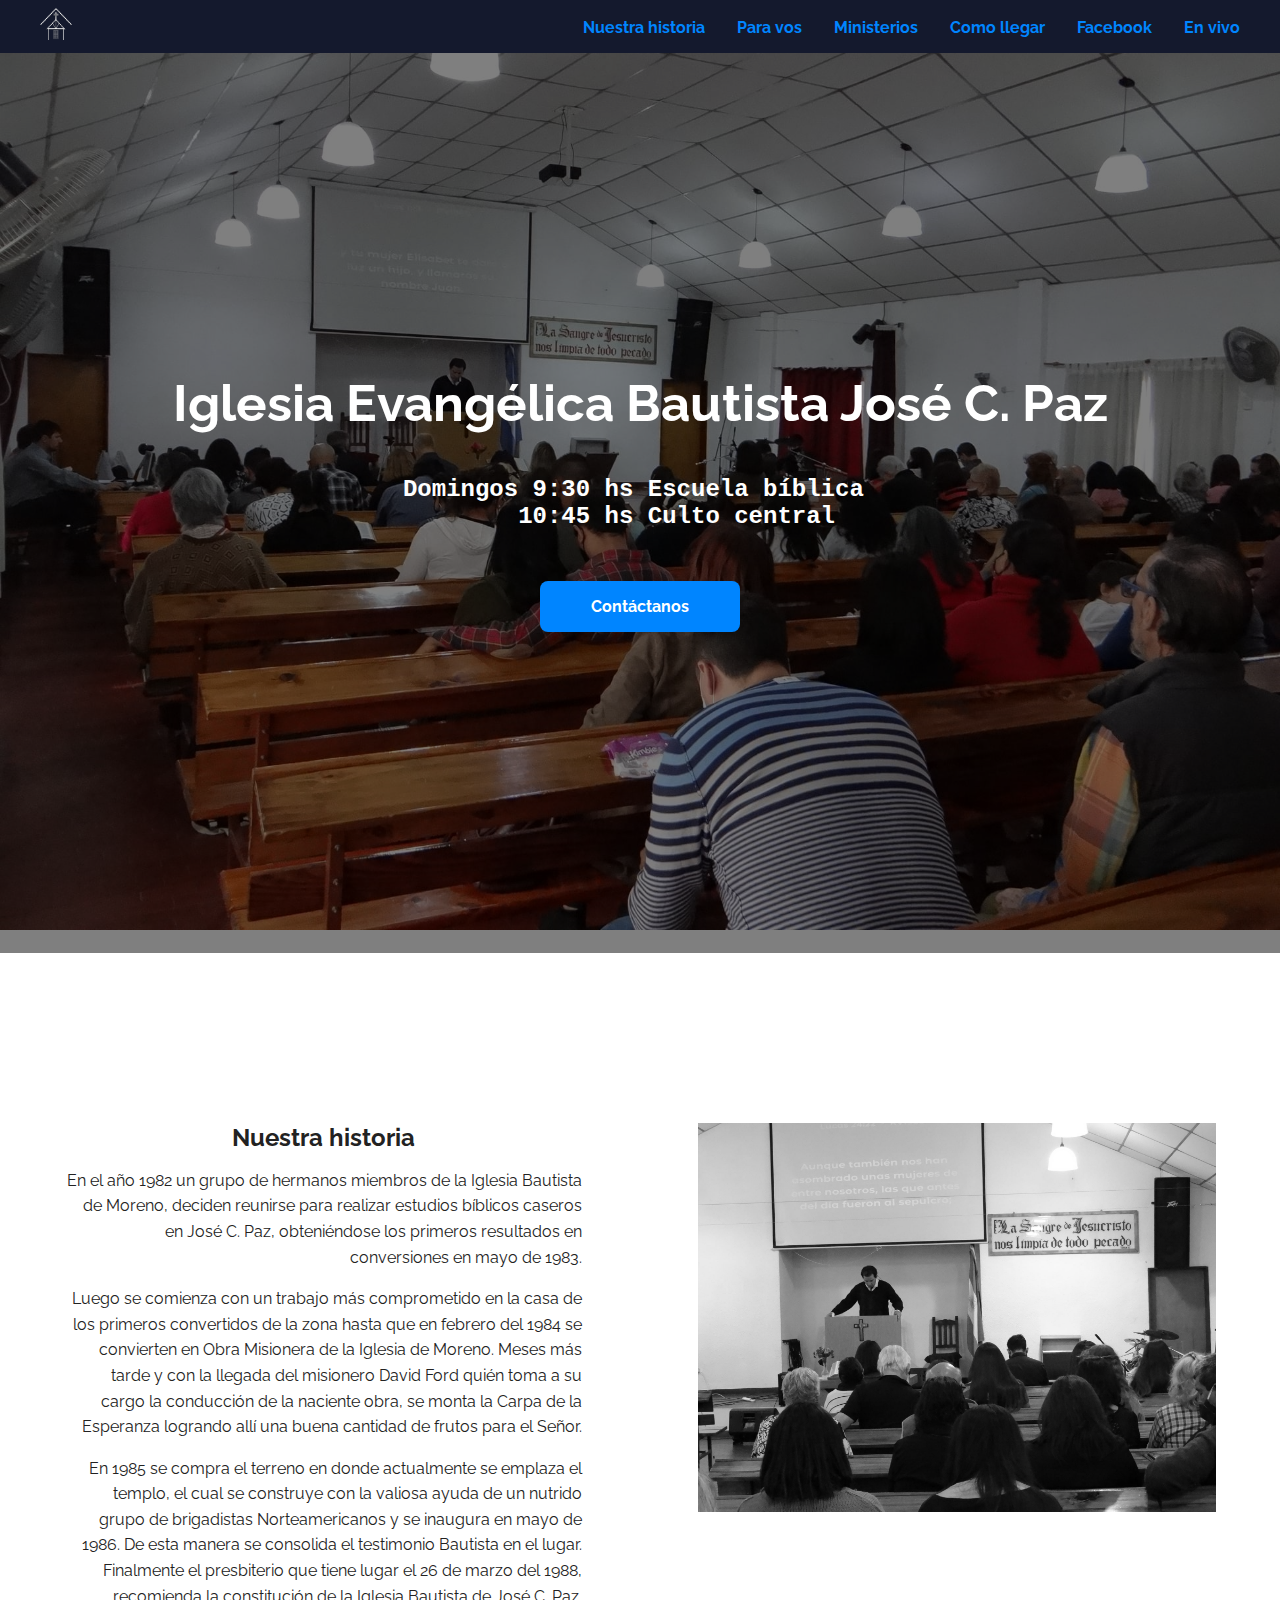
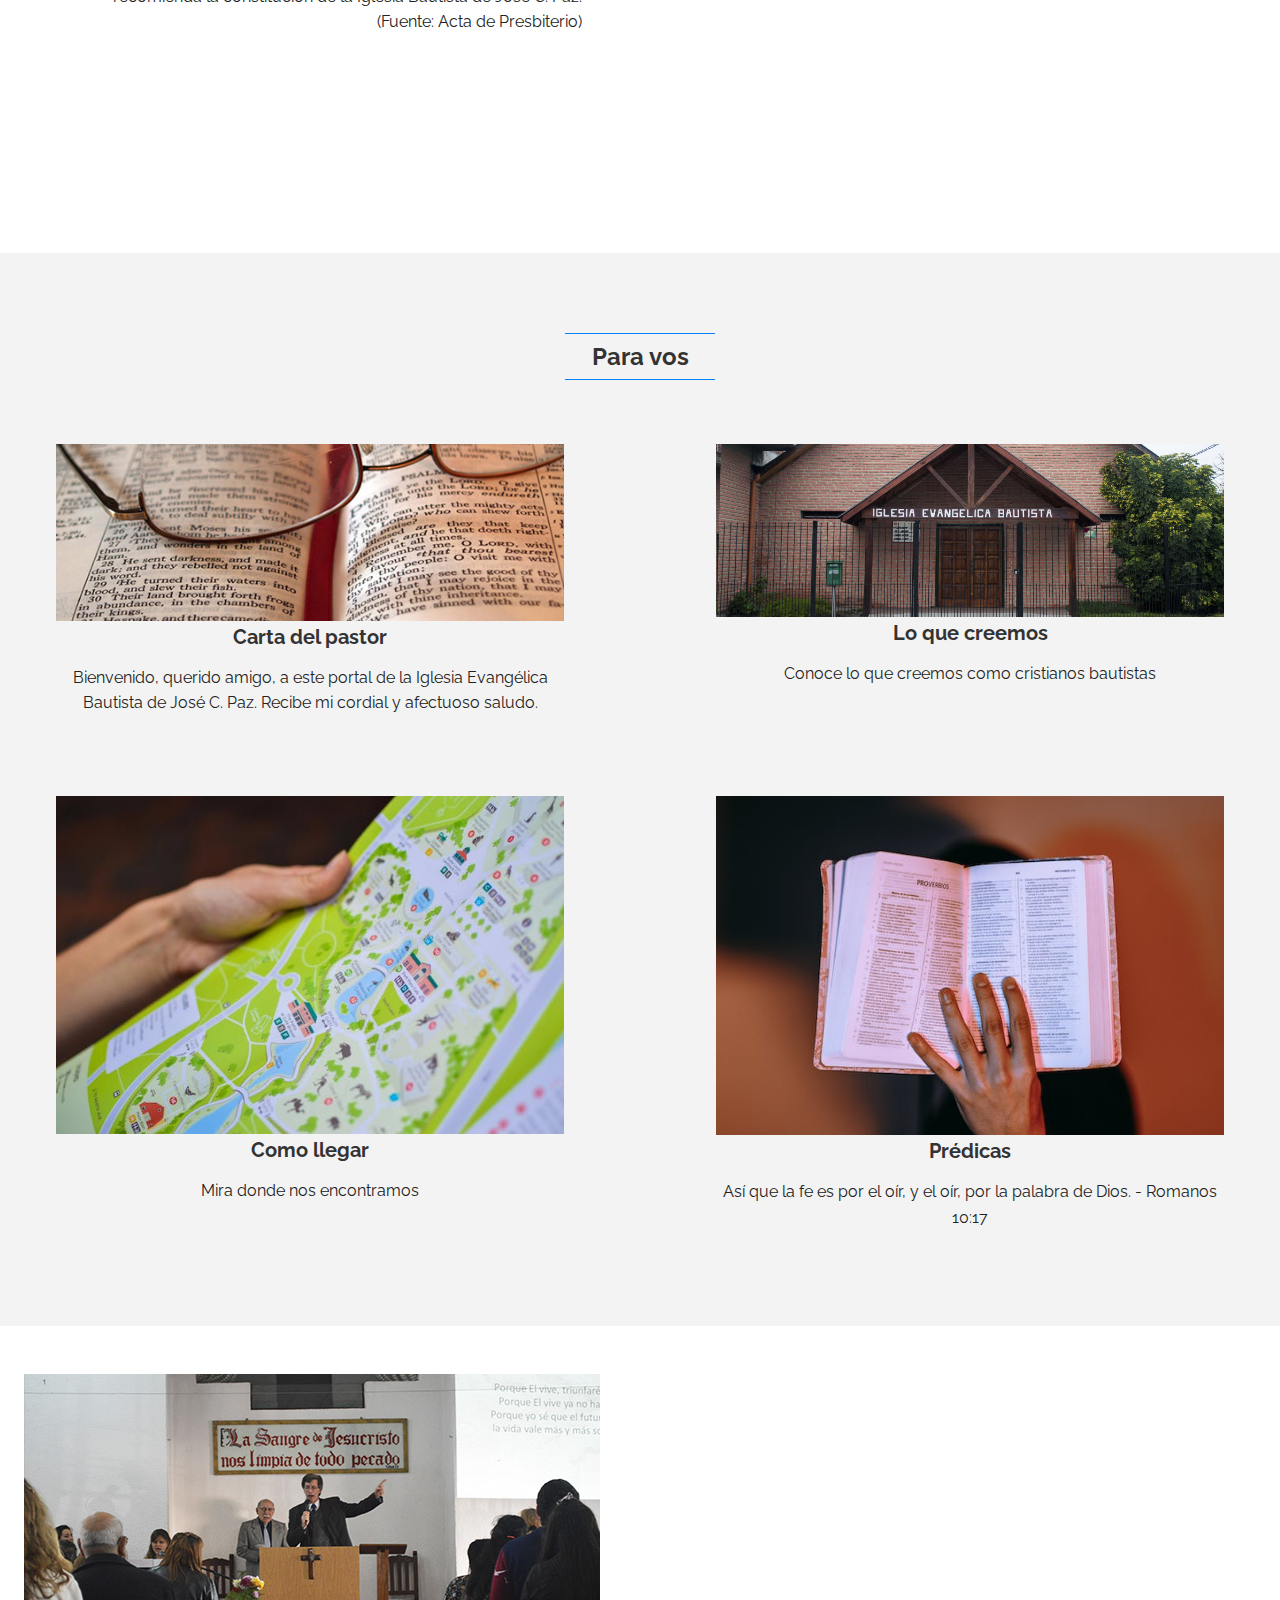
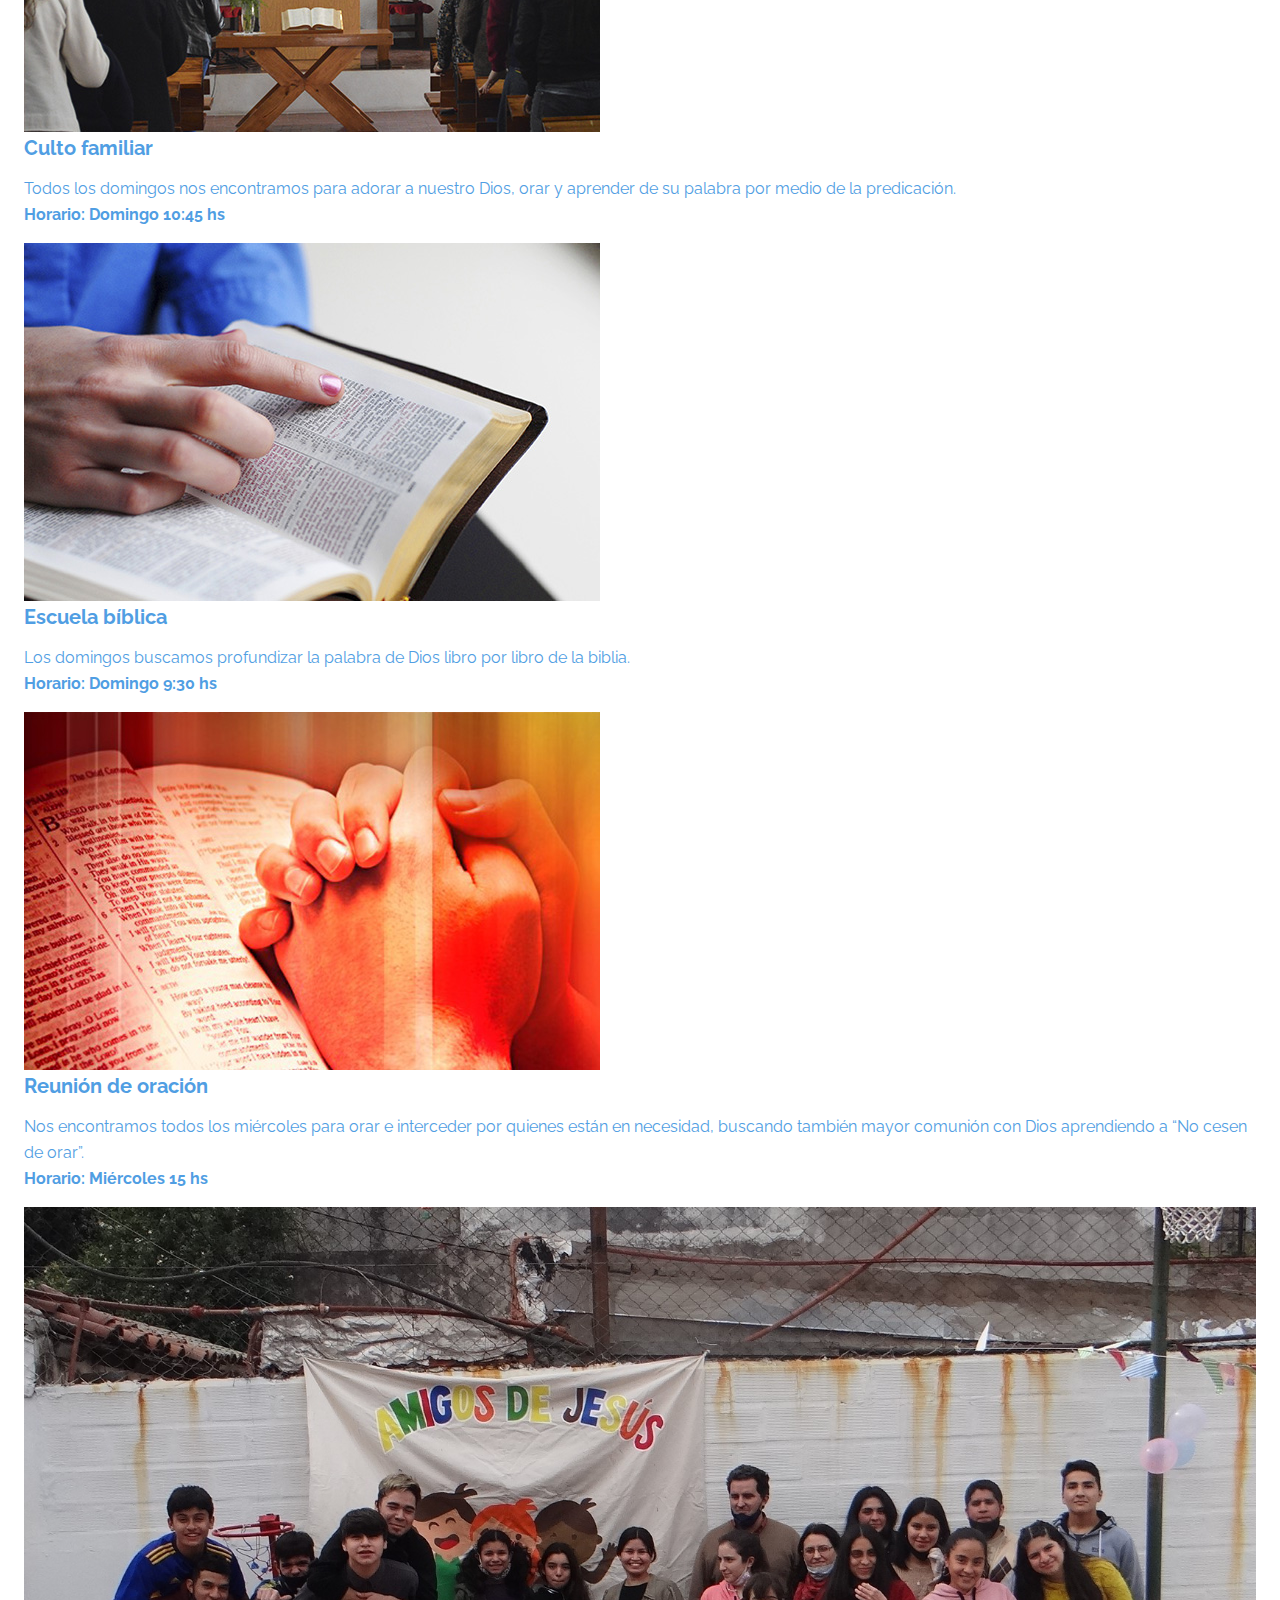
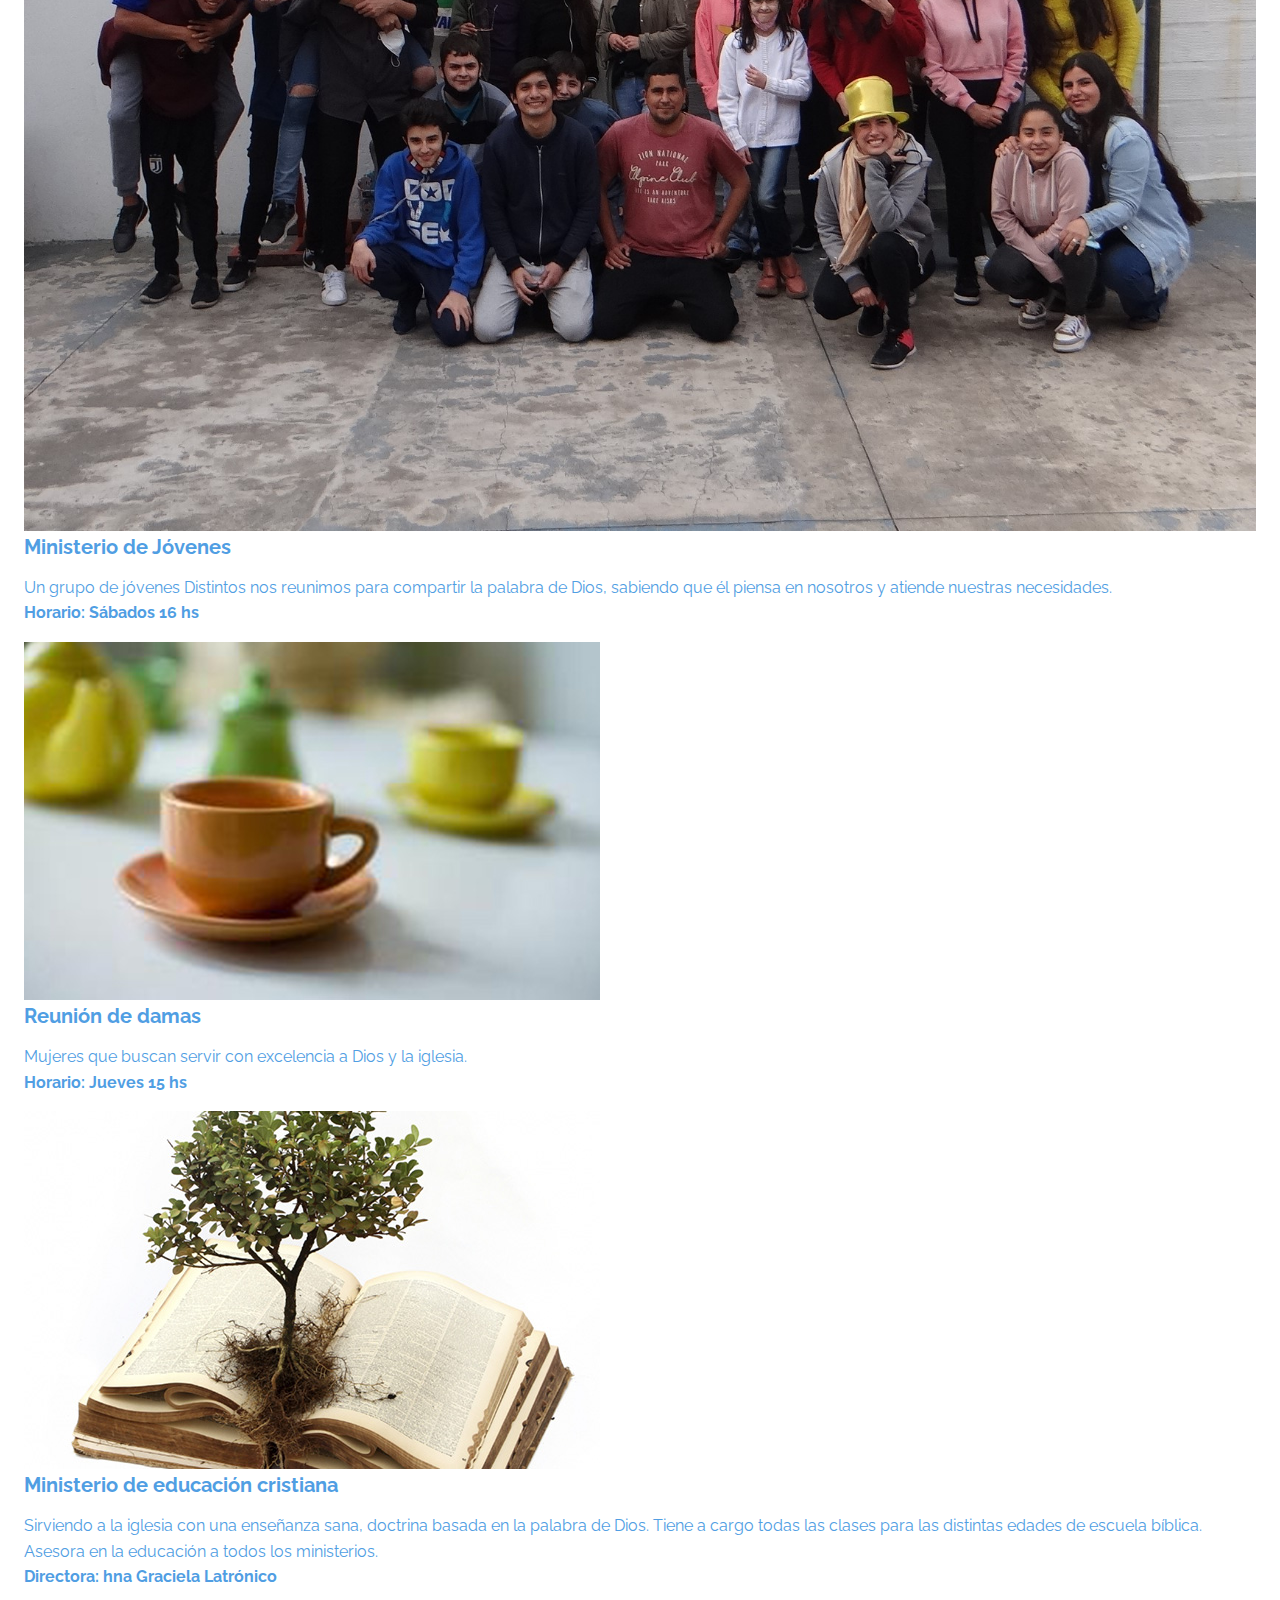
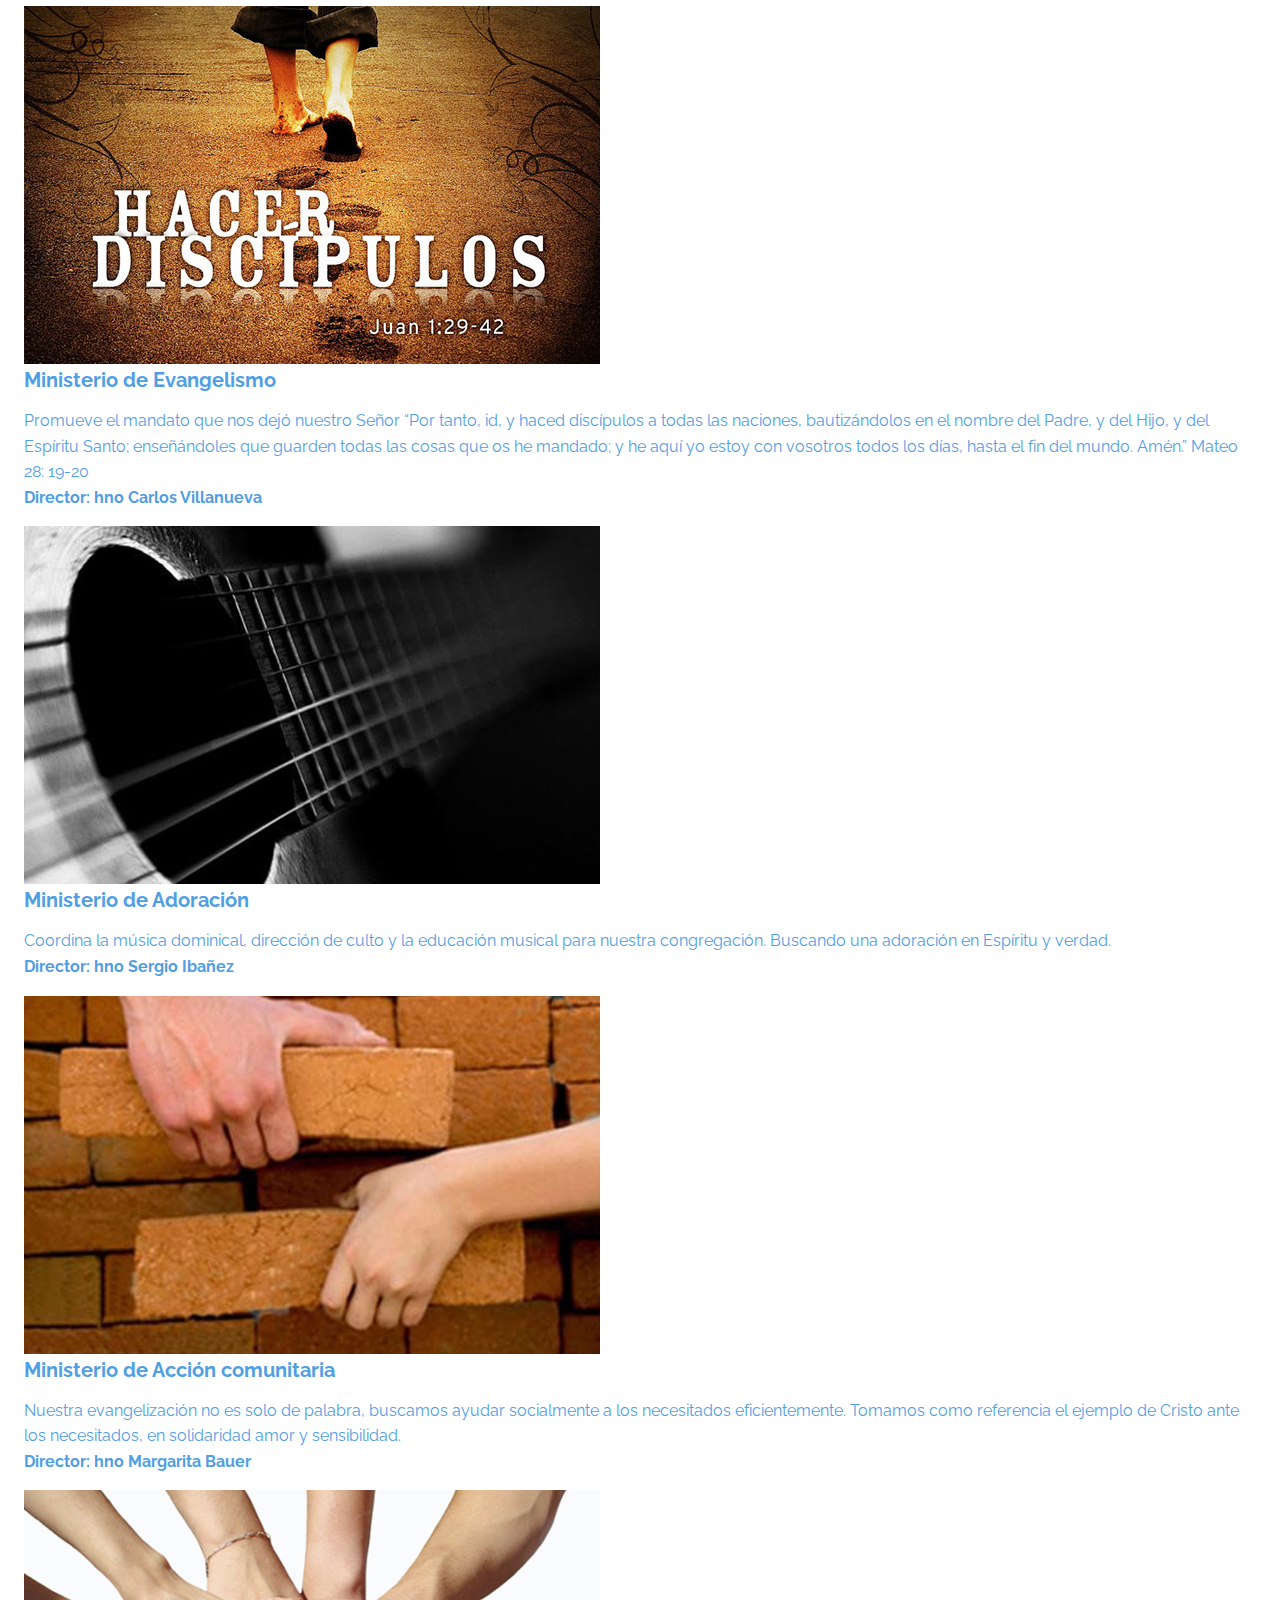
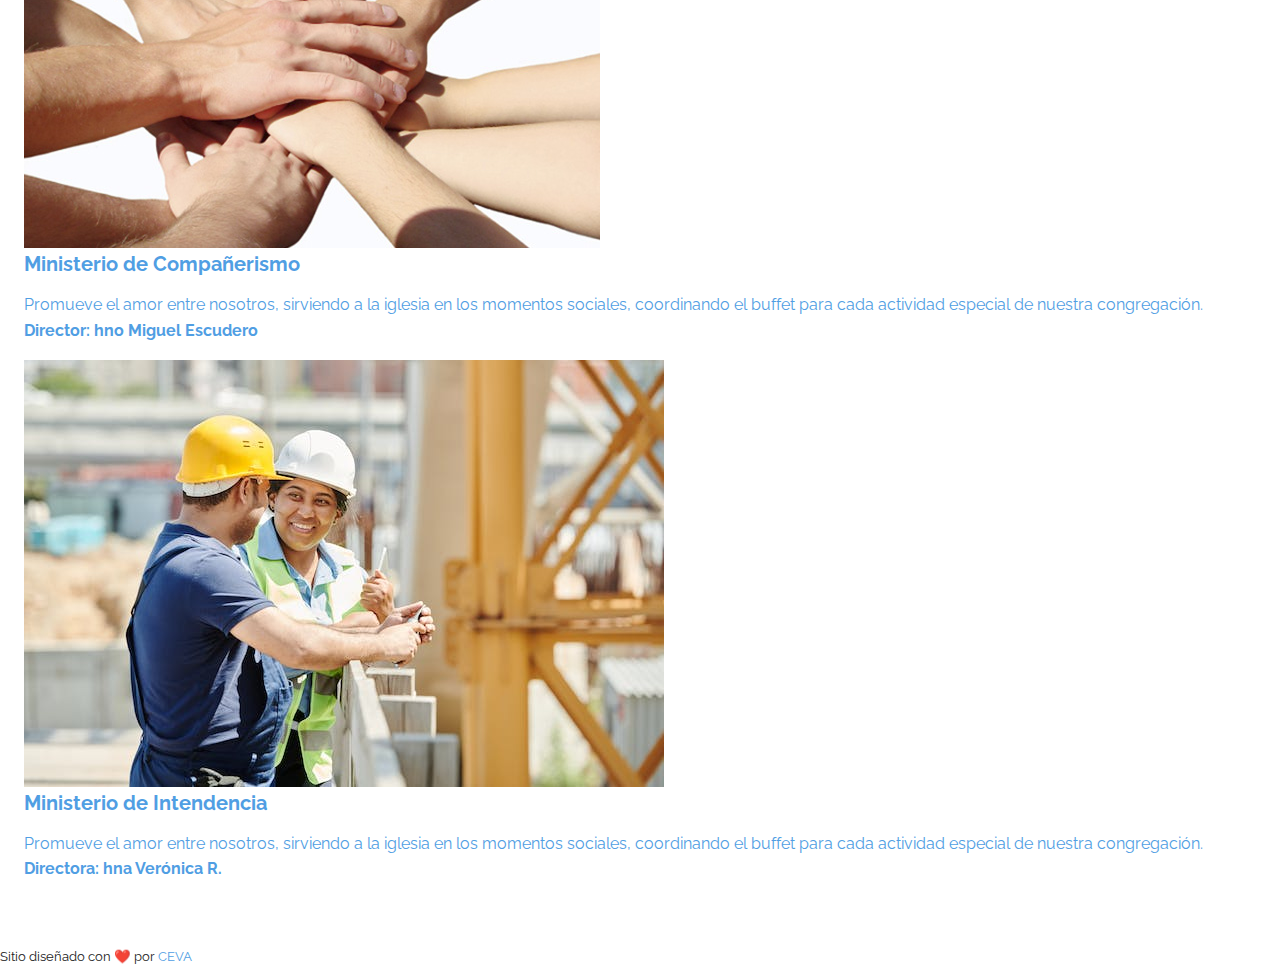
==== commit 2dd10599: "IEBJCP - Web site" ====
--- a/index.html
+++ b/index.html
@@ -78,10 +78,15 @@
               class="hero-image-title"
               style="--hero-text-color: var(--white-color)"
             >
-              Bienvenidos a la <br />
-              Iglesia Evangélica Bautista <br />
-              José C. Paz <br />
+              Iglesia Evangélica Bautista José C. Paz
             </h1>
+            <br />
+            <h2>
+              <pre>
+                Domingos 9:30 hs Escuela bíblica
+                        10:45 hs Culto central
+              </pre>
+            </h2>
             <a href="./contacto.html" class="btn">Contáctanos</a>
           </div>
         </aside>
@@ -126,7 +131,7 @@
         </article>
       </section>
       <section id="para-vos" class="services section bg-gray-light">
-        <div class="container">
+        <div class="container full-lg-screen">
           <h2 class="section-title">Para vos</h2>
           <article class="service-card">
             <a href="./saludo.html">
@@ -176,6 +181,168 @@
           </article>
         </div>
       </section>
+      <section id="ministerios" class="ministeries section">
+        <a href="#ministerio-1" class="ministery-card">
+          <img
+            src="./assets/images/culto-familiar.jpg"
+            alt="culto familiar Domingos 10:45 am"
+          />
+          <aside class="ministery-card-info">
+            <h3>Culto familiar</h3>
+            <p>
+              Todos los domingos nos encontramos para adorar a nuestro Dios,
+              orar y aprender de su palabra por medio de la predicación. <br />
+              <strong>Horario: Domingo 10:45 hs</strong>
+            </p>
+          </aside>
+        </a>
+        <a href="#ministerio-2" class="ministery-card">
+          <img
+            src="./assets/images/escuela-biblia.jpg"
+            alt=" Domingos 9:30 am"
+          />
+          <aside class="ministery-card-info">
+            <h3>Escuela bíblica</h3>
+            <p>
+              Los domingos buscamos profundizar la palabra de Dios libro por
+              libro de la biblia.<br />
+              <strong>Horario: Domingo 9:30 hs</strong>
+            </p>
+          </aside>
+        </a>
+        <a href="#ministerio-3" class="ministery-card">
+          <img
+            src="./assets/images/reunion-oracion.jpg"
+            alt=" Miércoles 15 hs"
+          />
+          <aside class="ministery-card-info">
+            <h3>Reunión de oración</h3>
+            <p>
+              Nos encontramos todos los miércoles para orar e interceder por
+              quienes están en necesidad, buscando también mayor comunión con
+              Dios aprendiendo a “No cesen de orar”.<br />
+              <strong>Horario: Miércoles 15 hs</strong>
+            </p>
+          </aside>
+        </a>
+        <a href="#ministerio-4" class="ministery-card">
+          <img src="./assets/images/jovenes.jpg" alt=" Sábados 16 hs" />
+          <aside class="ministery-card-info">
+            <h3>Ministerio de Jóvenes</h3>
+            <p>
+              Un grupo de jóvenes Distintos nos reunimos para compartir la
+              palabra de Dios, sabiendo que él piensa en nosotros y atiende
+              nuestras necesidades.<br />
+              <strong>Horario: Sábados 16 hs</strong>
+            </p>
+          </aside>
+        </a>
+        <a href="#ministerio-5" class="ministery-card">
+          <img src="./assets/images/damas.jpg" alt=" Jueves 15 hs" />
+          <aside class="ministery-card-info">
+            <h3>Reunión de damas</h3>
+            <p>
+              Mujeres que buscan servir con excelencia a Dios y la iglesia.<br />
+              <strong>Horario: Jueves 15 hs</strong>
+            </p>
+          </aside>
+        </a>
+        <a href="#ministerio-6" class="ministery-card">
+          <img
+            src="./assets/images/educacion-cristiana.jpg"
+            alt="Ministerio de educación Cristiana"
+          />
+          <aside class="ministery-card-info">
+            <h3>Ministerio de educación cristiana</h3>
+            <p>
+              Sirviendo a la iglesia con una enseñanza sana, doctrina basada en
+              la palabra de Dios. Tiene a cargo todas las clases para las
+              distintas edades de escuela bíblica. Asesora en la educación a
+              todos los ministerios.<br />
+              <strong>Directora: hna Graciela Latrónico</strong>
+            </p>
+          </aside>
+        </a>
+        <a href="#ministerio-7" class="ministery-card">
+          <img
+            src="./assets/images/evangelismo.jpg"
+            alt="Ministerio de Evangelismo"
+          />
+          <aside class="ministery-card-info">
+            <h3>Ministerio de Evangelismo</h3>
+            <p>
+              Promueve el mandato que nos dejó nuestro Señor “Por tanto, id, y
+              haced discípulos a todas las naciones, bautizándolos en el nombre
+              del Padre, y del Hijo, y del Espíritu Santo; enseñándoles que
+              guarden todas las cosas que os he mandado; y he aquí yo estoy con
+              vosotros todos los días, hasta el fin del mundo. Amén.” Mateo 28:
+              19-20<br />
+              <strong>Director: hno Carlos Villanueva</strong>
+            </p>
+          </aside>
+        </a>
+        <a href="#ministerio-8" class="ministery-card">
+          <img
+            src="./assets/images/adoracion.jpg"
+            alt="Ministerio de Adoración"
+          />
+          <aside class="ministery-card-info">
+            <h3>Ministerio de Adoración</h3>
+            <p>
+              Coordina la música dominical, dirección de culto y la educación
+              musical para nuestra congregación. Buscando una adoración en
+              Espíritu y verdad.<br />
+              <strong>Director: hno Sergio Ibañez</strong>
+            </p>
+          </aside>
+        </a>
+        <a href="#ministerio-9" class="ministery-card">
+          <img
+            src="./assets/images/accion-comunitaria.jpg"
+            alt="Ministerio de Acción comunitaria"
+          />
+          <aside class="ministery-card-info">
+            <h3>Ministerio de Acción comunitaria</h3>
+            <p>
+              Nuestra evangelización no es solo de palabra, buscamos ayudar
+              socialmente a los necesitados eficientemente. Tomamos como
+              referencia el ejemplo de Cristo ante los necesitados, en
+              solidaridad amor y sensibilidad.<br />
+              <strong>Director: hno Margarita Bauer</strong>
+            </p>
+          </aside>
+        </a>
+        <a href="#ministerio-10" class="ministery-card">
+          <img
+            src="./assets/images/companerismo.jpg"
+            alt="Ministerio de Compañerismo"
+          />
+          <aside class="ministery-card-info">
+            <h3>Ministerio de Compañerismo</h3>
+            <p>
+              Promueve el amor entre nosotros, sirviendo a la iglesia en los
+              momentos sociales, coordinando el buffet para cada actividad
+              especial de nuestra congregación.<br />
+              <strong>Director: hno Miguel Escudero</strong>
+            </p>
+          </aside>
+        </a>
+        <a href="#ministerio-11" class="ministery-card">
+          <img
+            src="./assets/images/intendencia.jpg"
+            alt="Ministerio de Intendencia"
+          />
+          <aside class="ministery-card-info">
+            <h3>Ministerio de Intendencia</h3>
+            <p>
+              Promueve el amor entre nosotros, sirviendo a la iglesia en los
+              momentos sociales, coordinando el buffet para cada actividad
+              especial de nuestra congregación.<br />
+              <strong>Directora: hna Verónica R.</strong>
+            </p>
+          </aside>
+        </a>
+      </section>
     </main>
     <footer class="footer">
       <small
--- a/assets/styles.css
+++ b/assets/styles.css
@@ -493,4 +493,20 @@
     padding: 0.5rem;
     height: calc(var(--header-height) - 0.7rem);
   }
-}
+
+  .home h2 {
+    color: var(--white-color);
+    text-align: left;
+  }
+
+  .services > .container {
+    display: grid;
+    grid-template-columns: repeat(2, 45%);
+    justify-content: space-between;
+    align-content: center;
+  }
+
+  .services .section-title {
+    grid-column: span 2;
+  }
+}
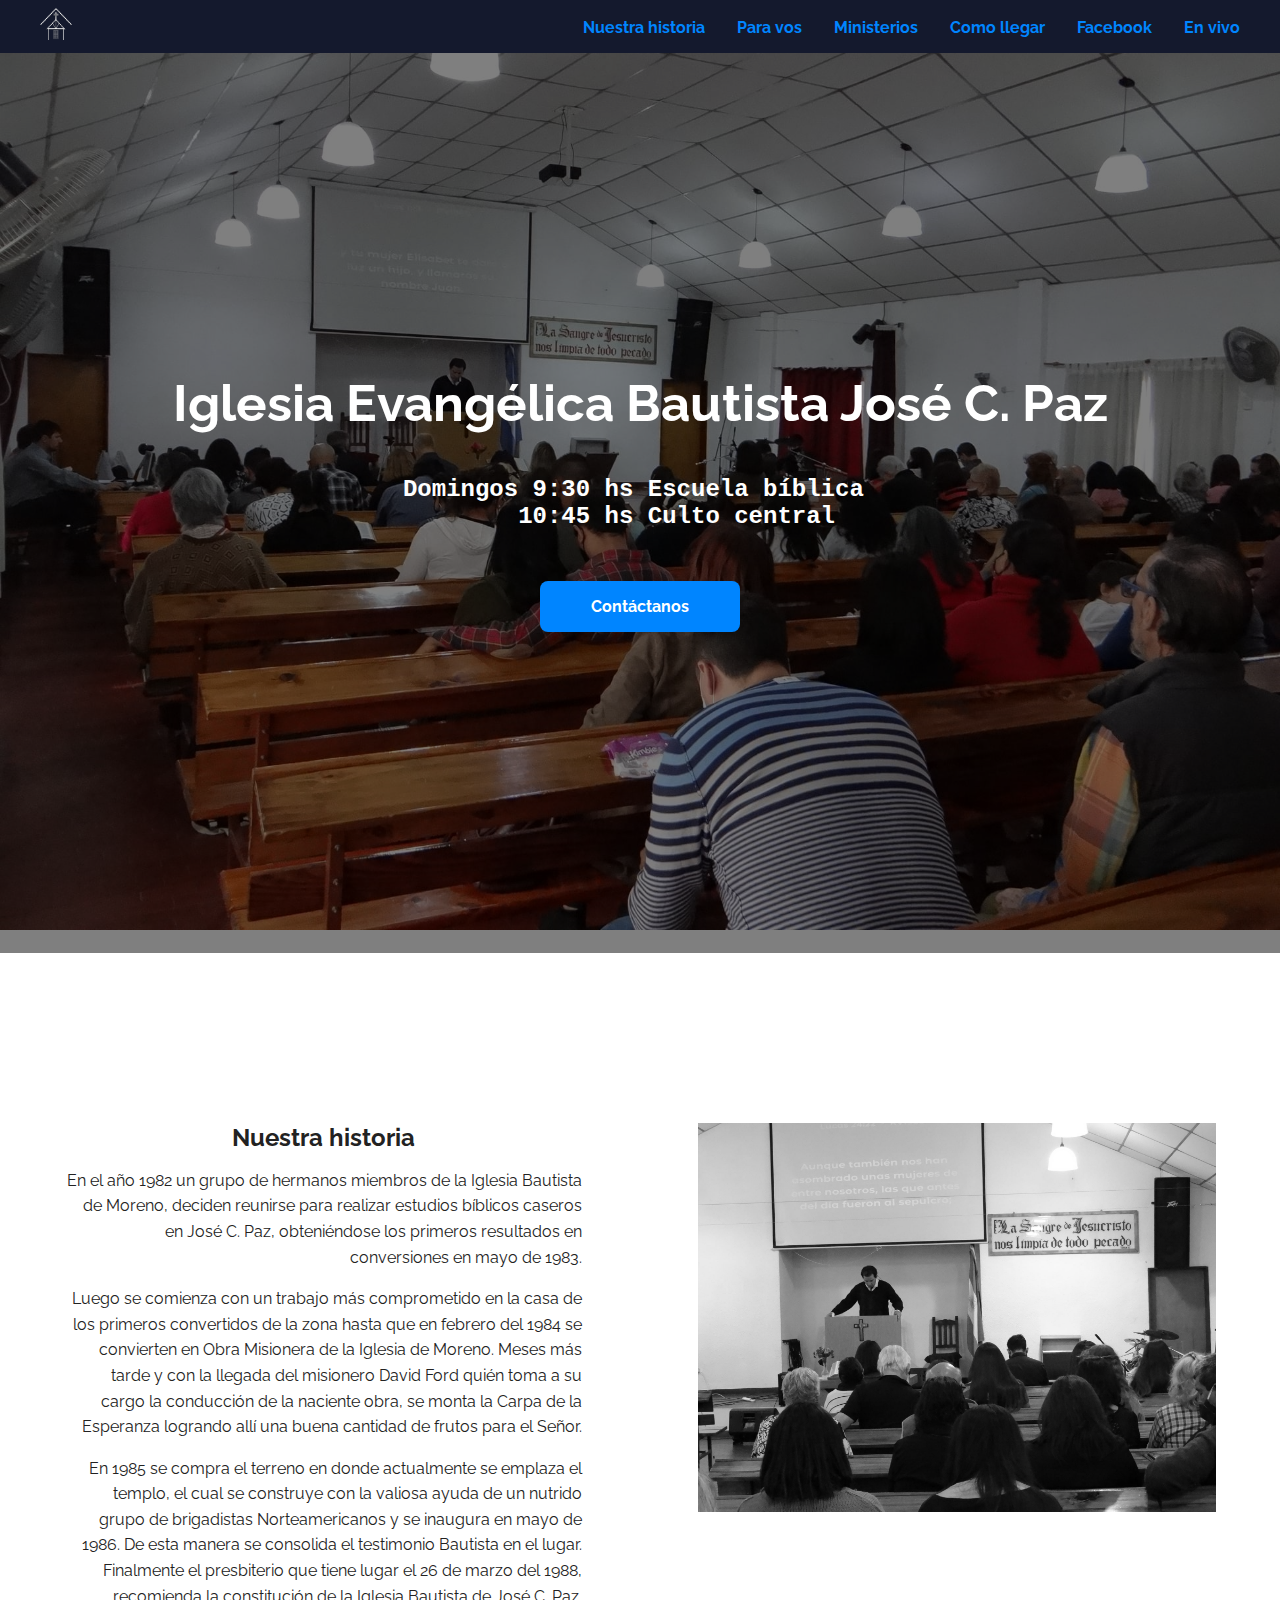
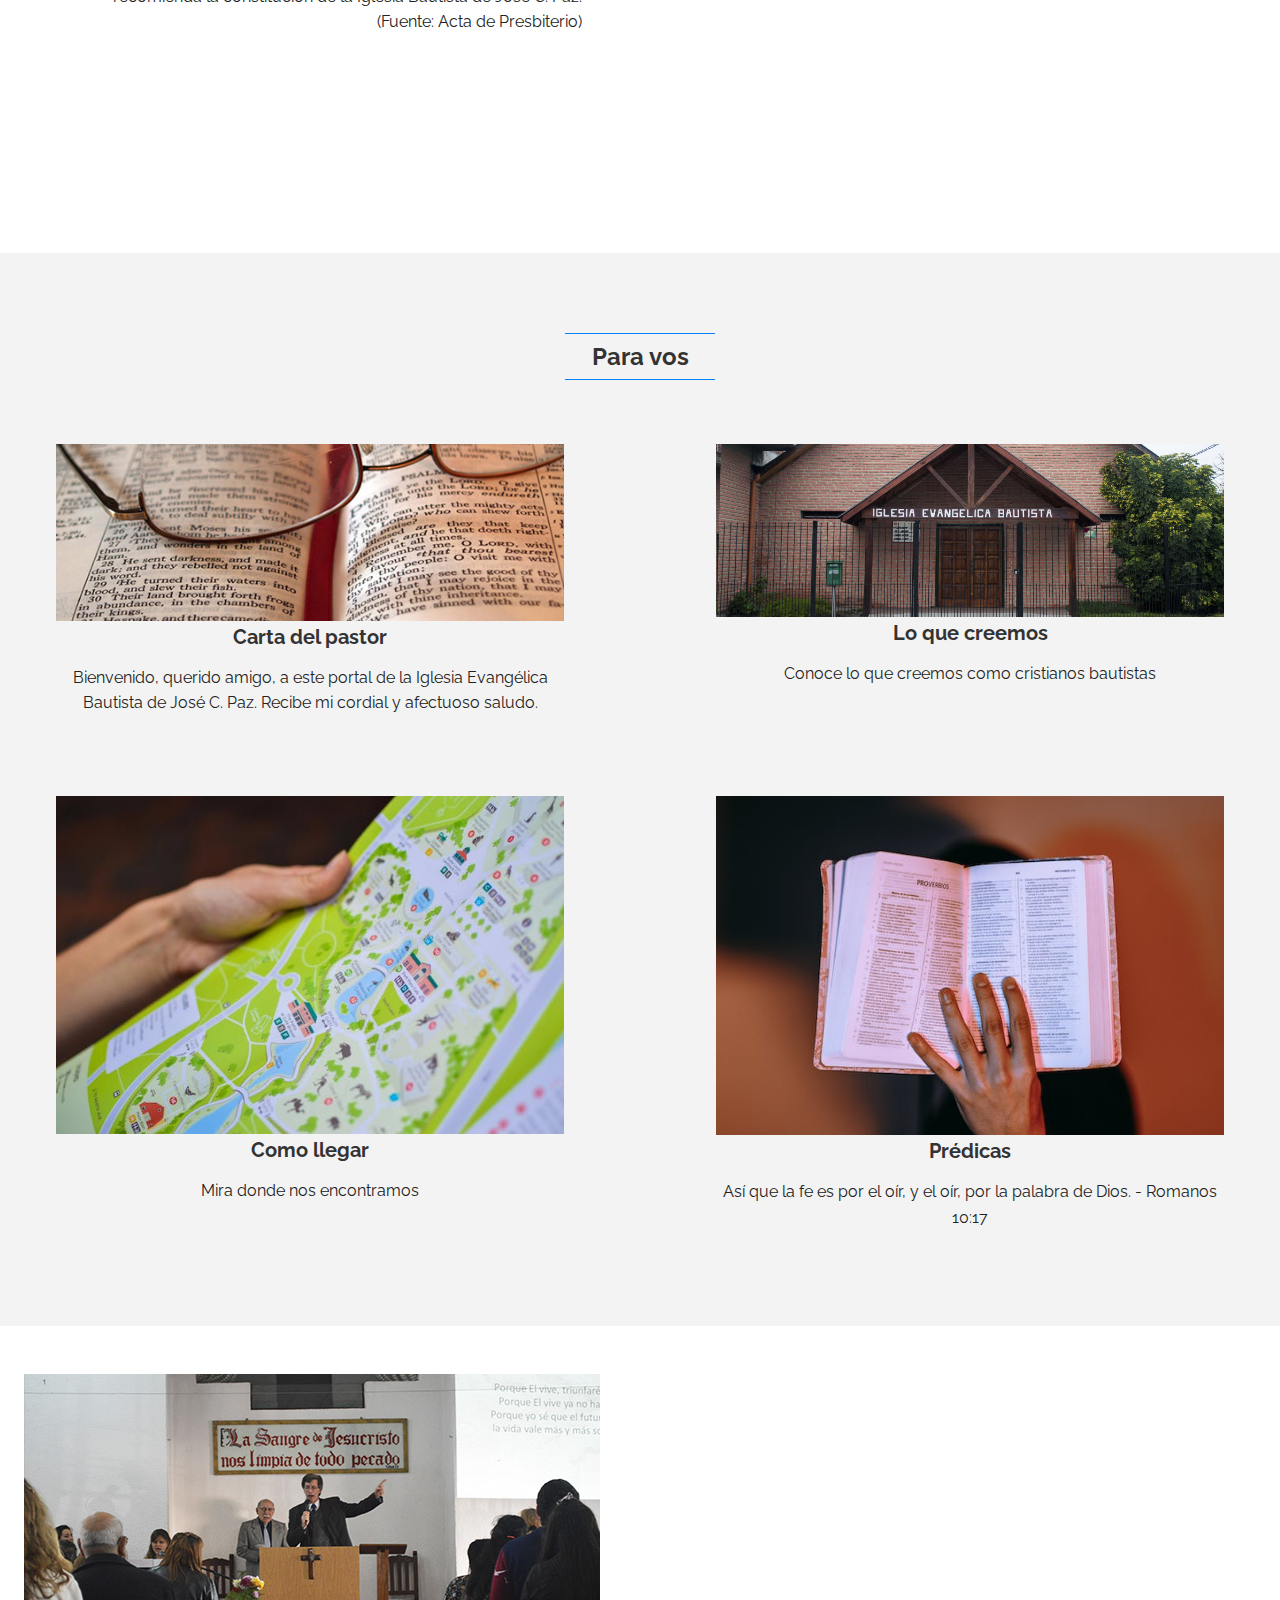
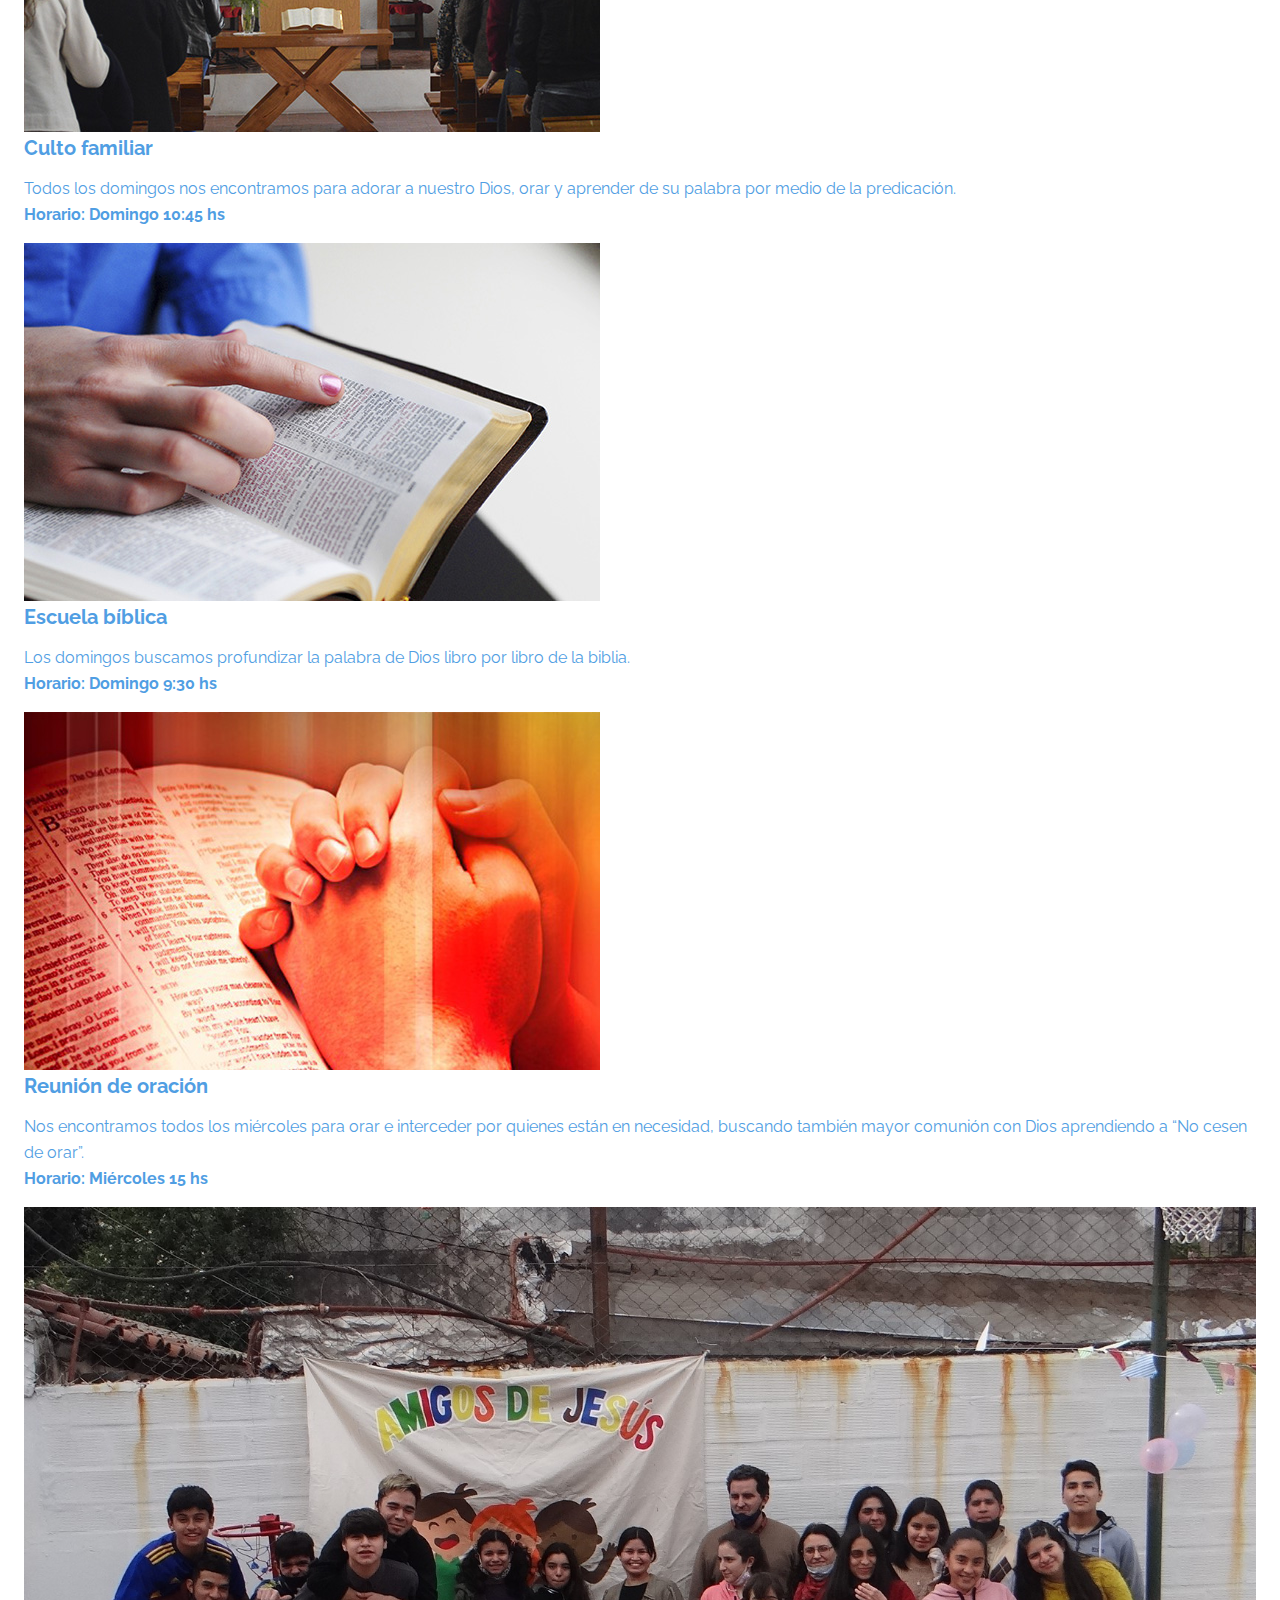
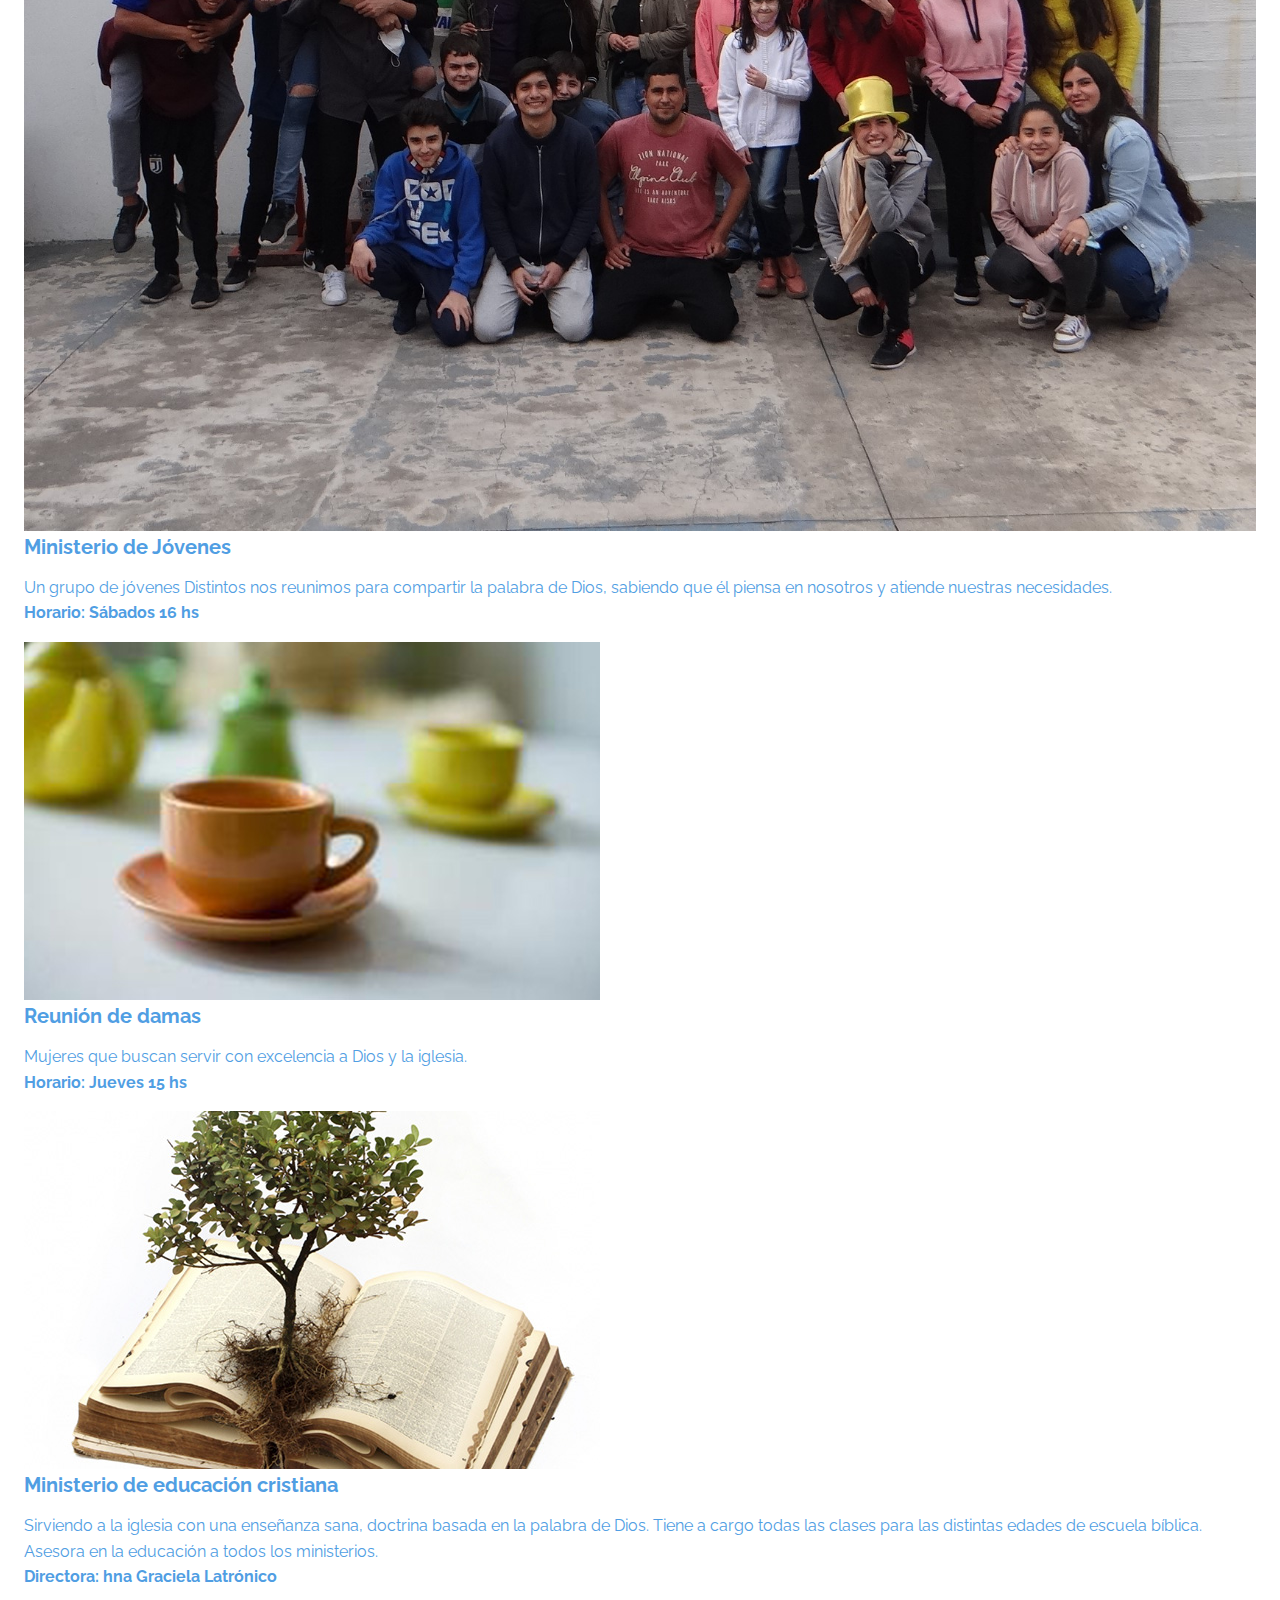
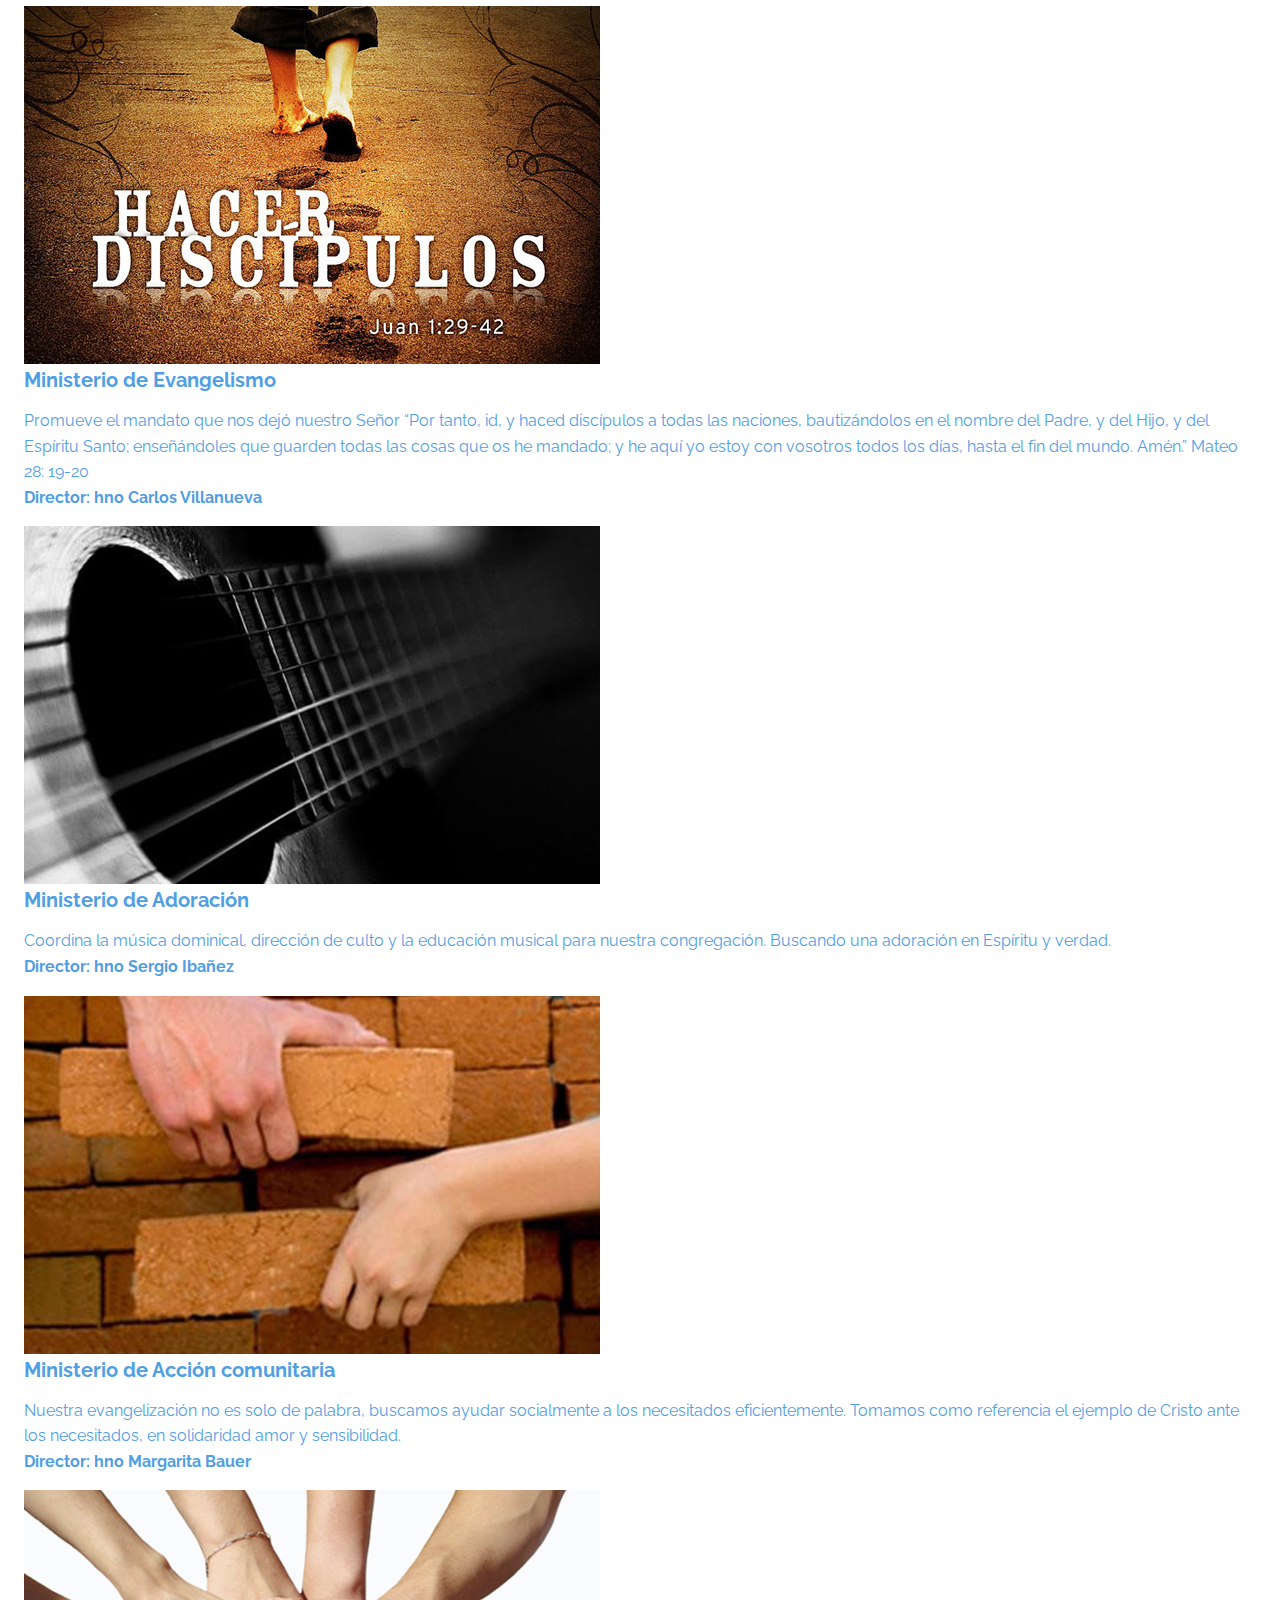
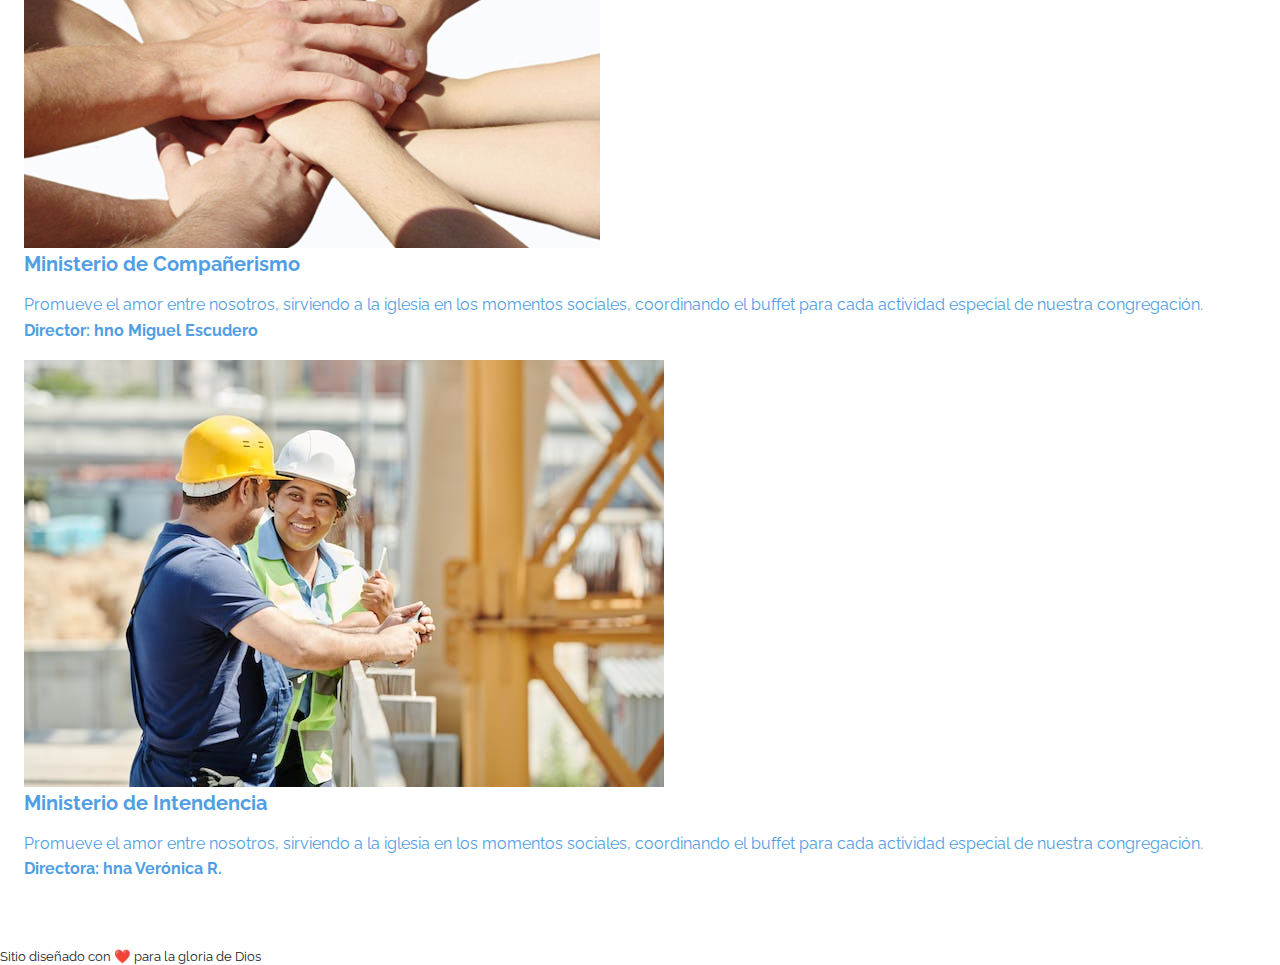
==== commit 1ab06c83: "IEBJCP - Web site" ====
--- a/index.html
+++ b/index.html
@@ -345,12 +345,7 @@
       </section>
     </main>
     <footer class="footer">
-      <small
-        >Sitio diseñado con ❤️ por
-        <a href="https://twitter.com/harpazos" target="_blank" rel="noopener"
-          >CEVA</a
-        ></small
-      >
+      <small>Sitio diseñado con ❤️ para la gloria de Dios</small>
     </footer>
     <script src="./js/script.js"></script>
   </body>
